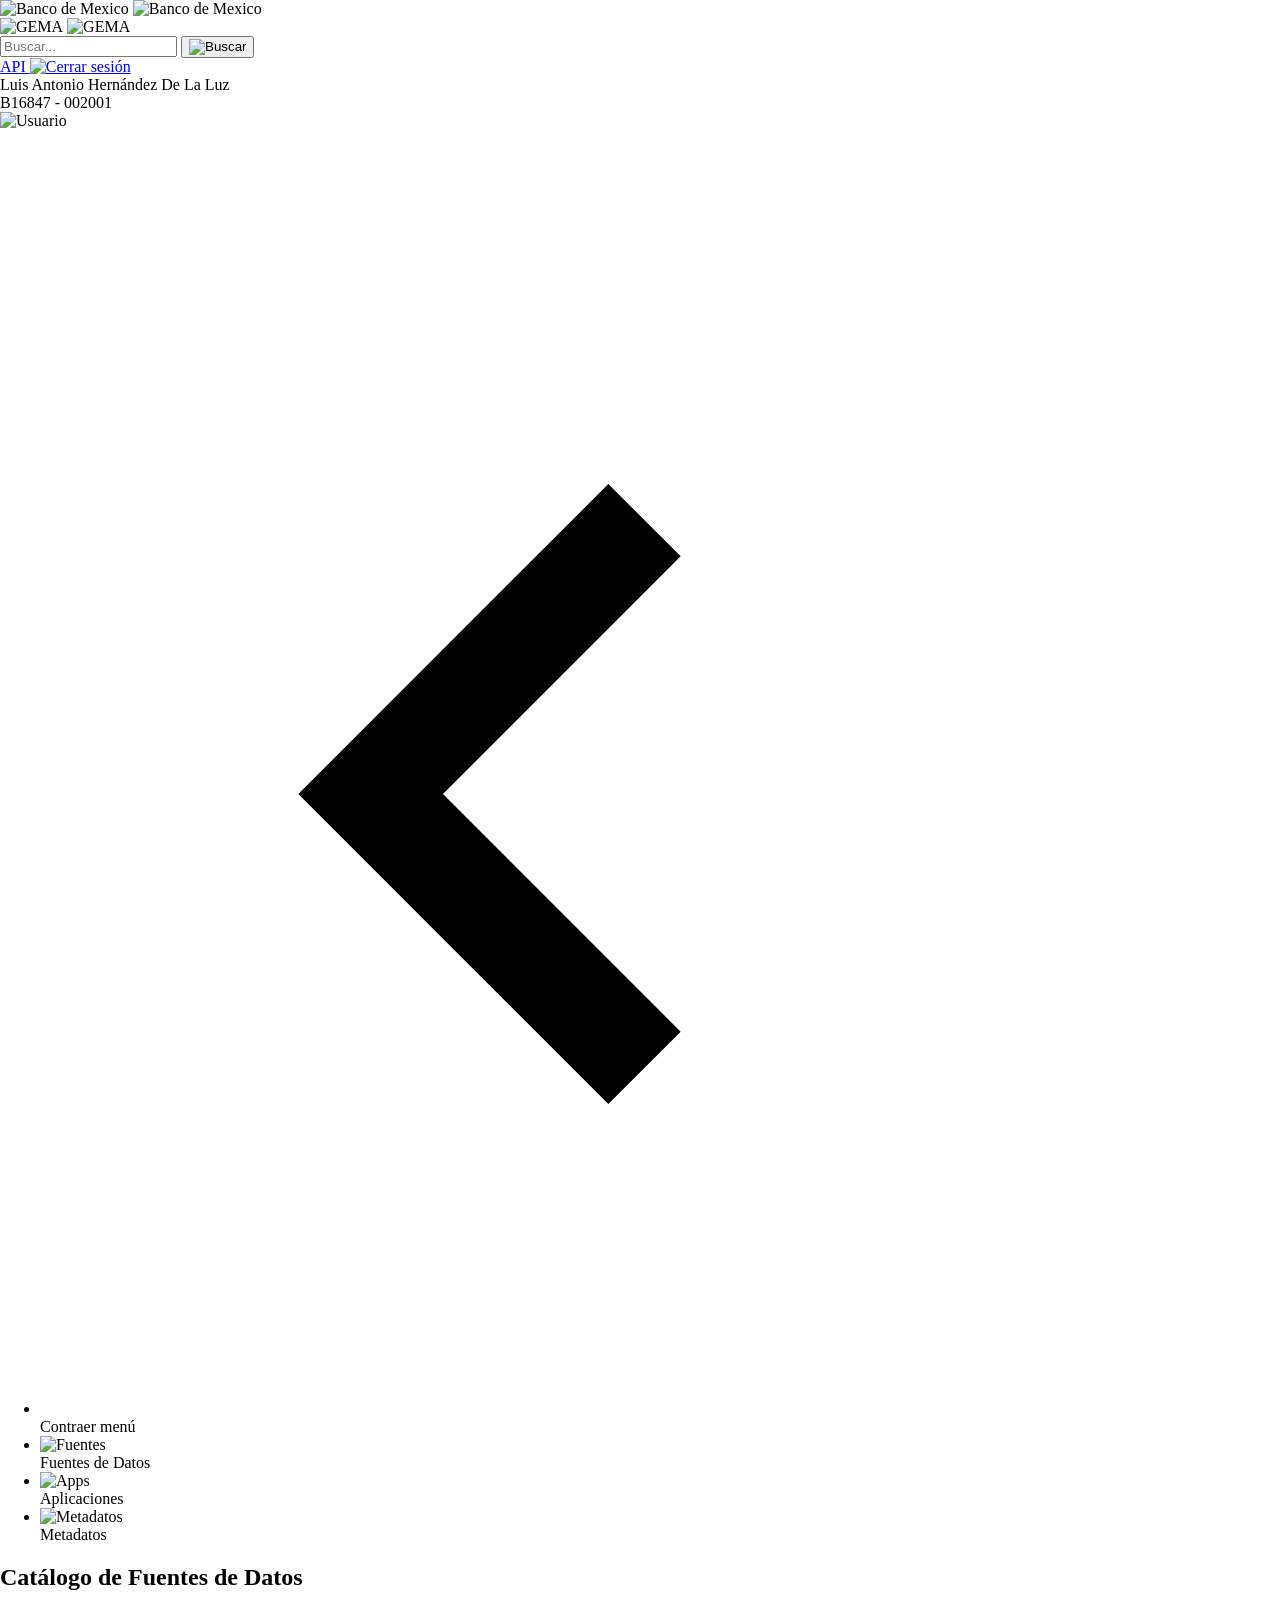
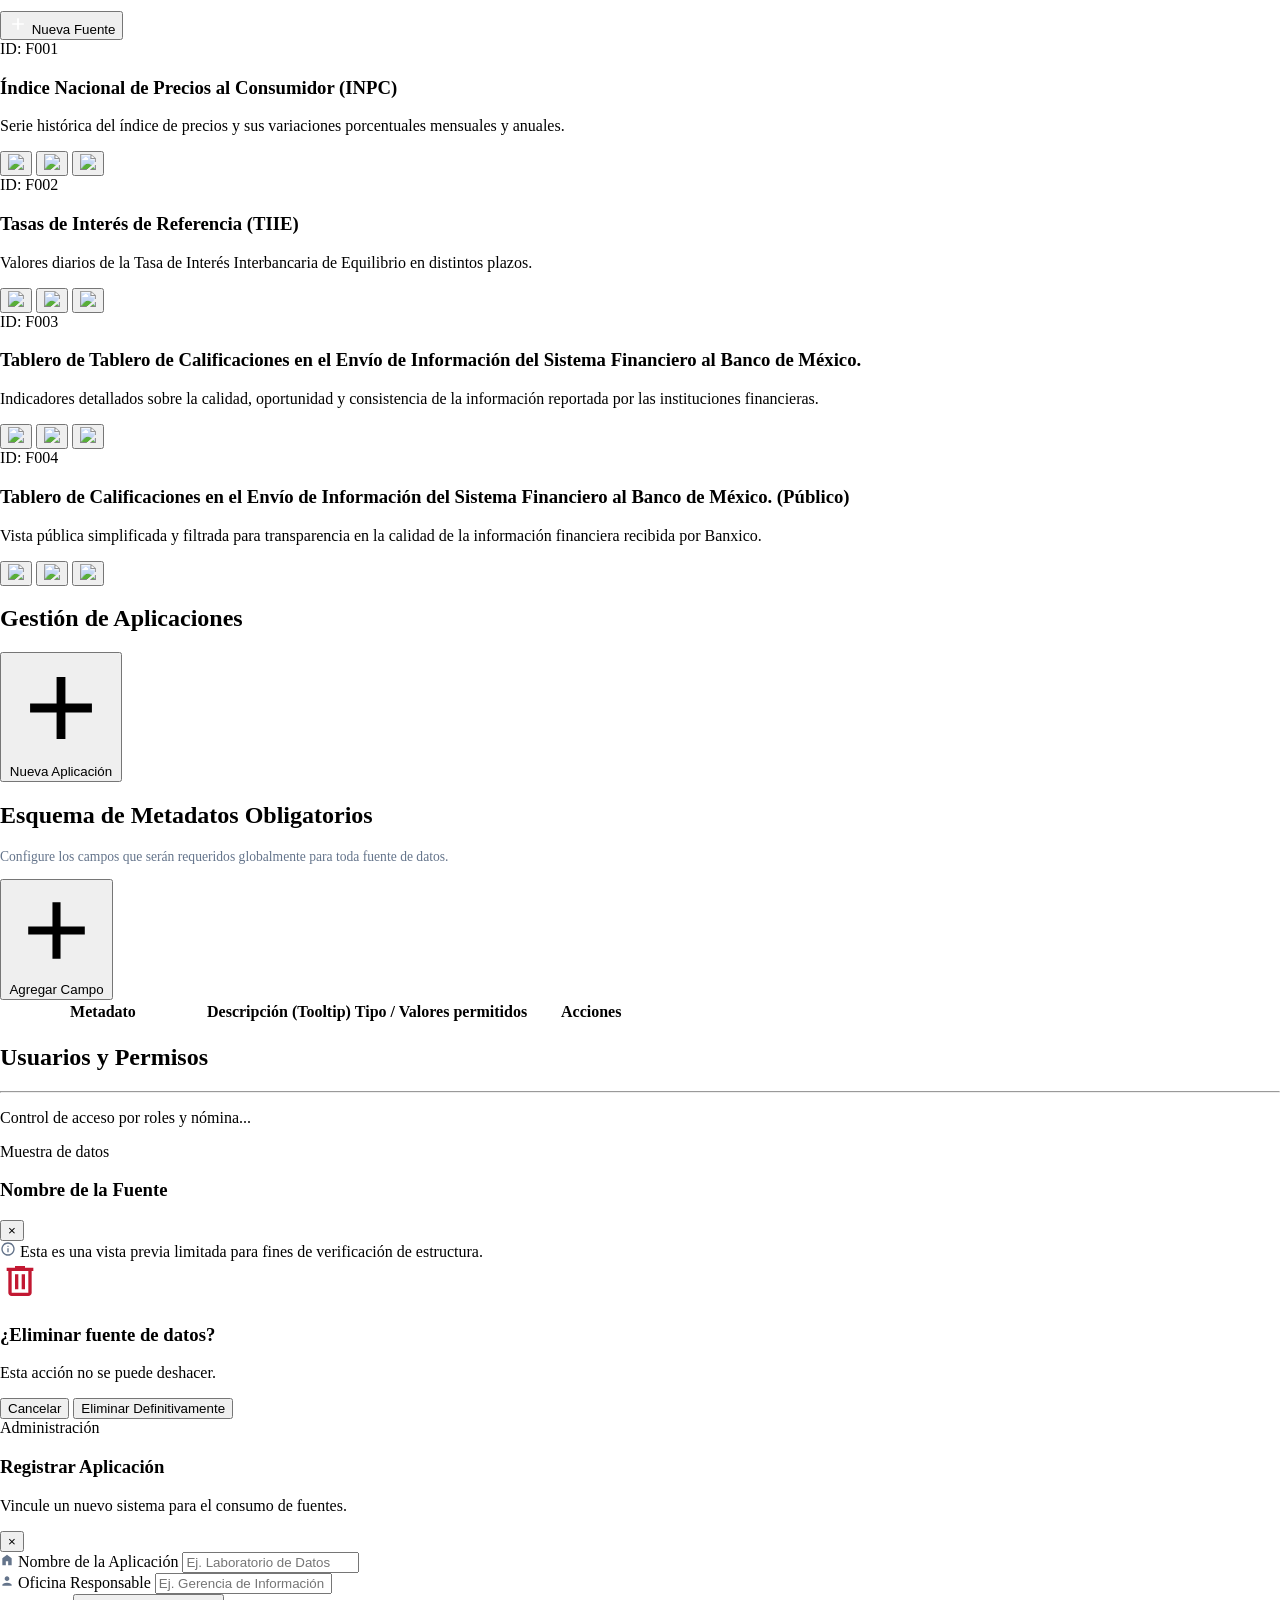
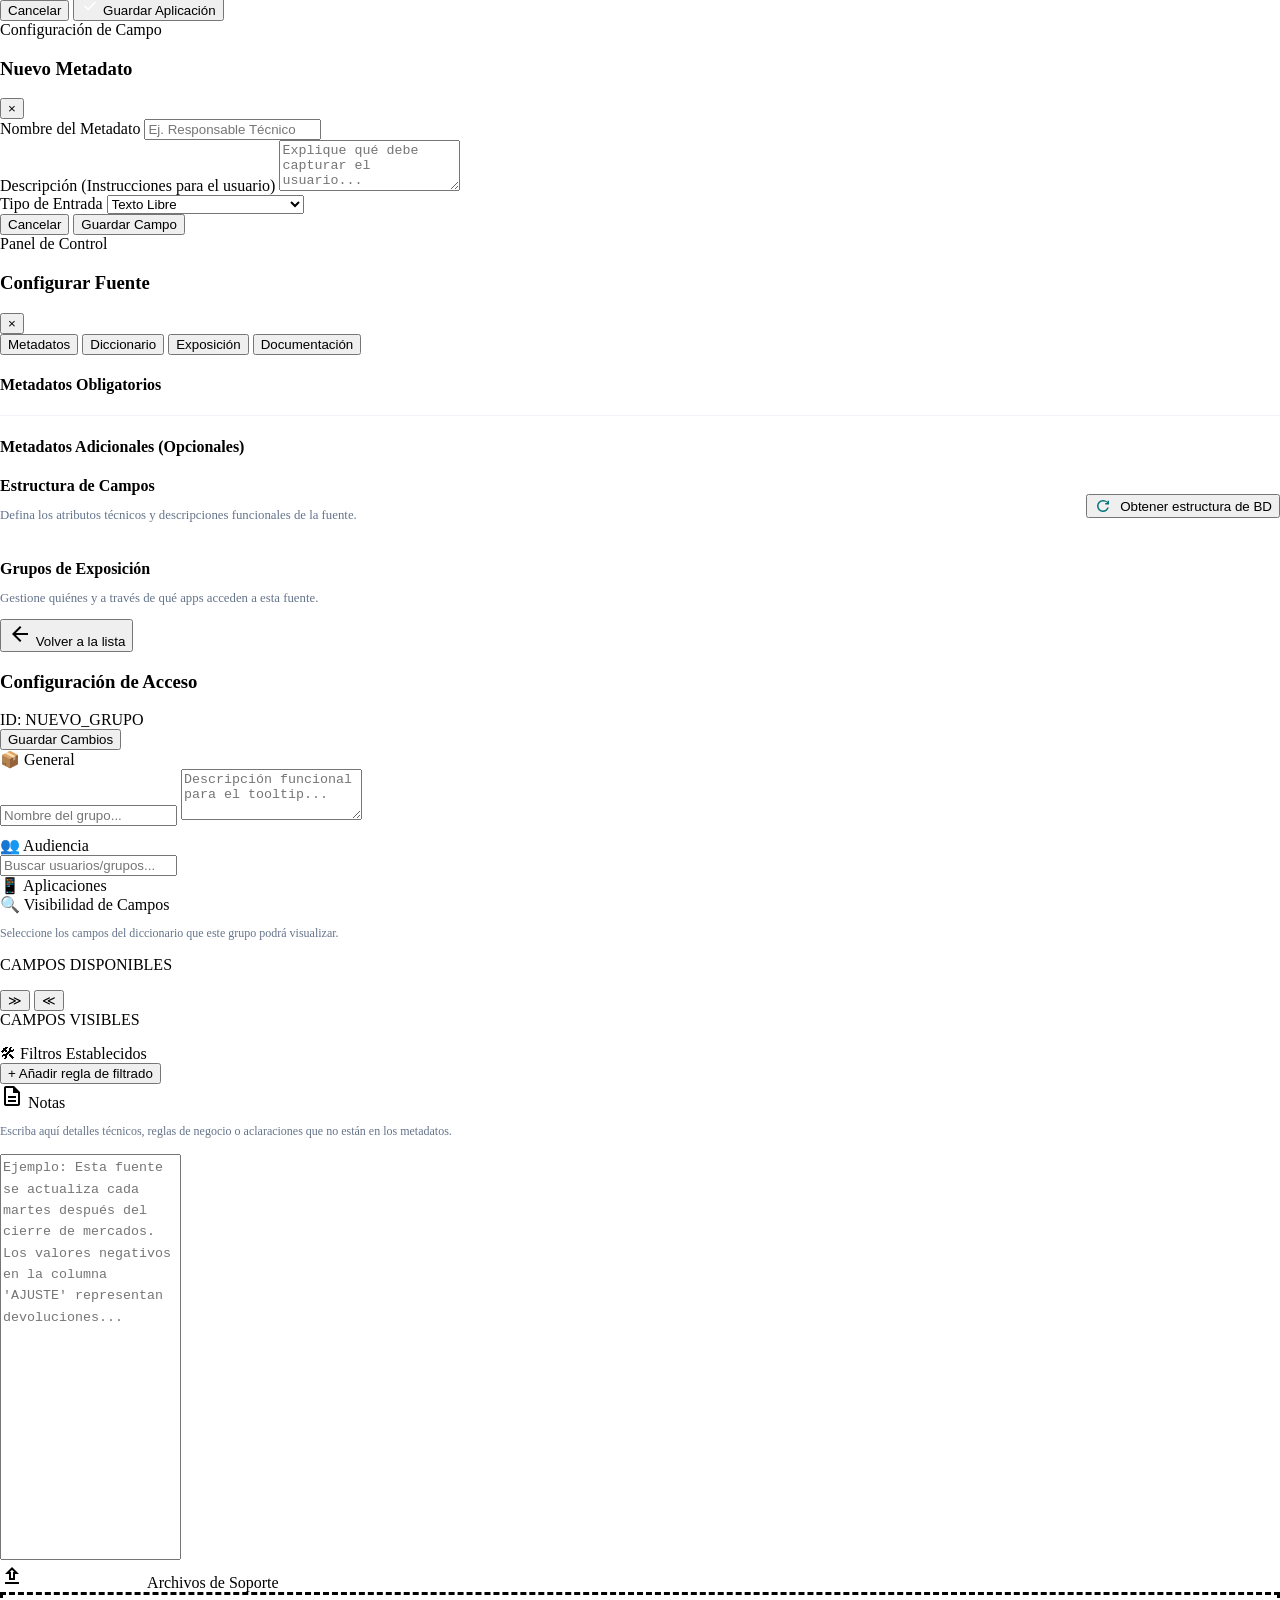
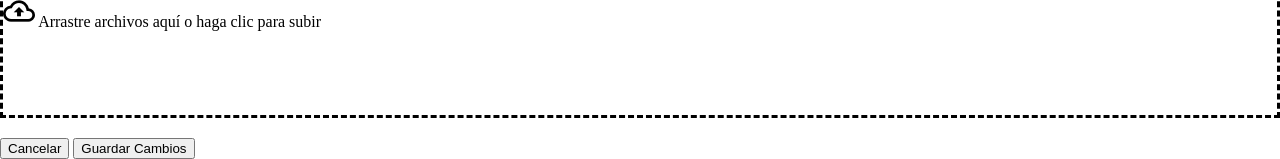
==== index.html @ c5052f69 "Add files via upload" ====
<!DOCTYPE html>
<html lang="es">
<head>
    <meta charset="UTF-8">
    <meta name="viewport" content="width=device-width, initial-scale=1.0">
    
    <link rel="stylesheet" href="css/header.css">

    <link rel="stylesheet" href="css/main-layout.css">

    <link rel="stylesheet" href="css/fuentes.css">

    <link rel="stylesheet" href="css/aplicaciones.css">

    <link rel="stylesheet" href="css/metadatos.css">

    <link rel="stylesheet" href="css/configuracion.css">

    <link rel="stylesheet" href="css/diccionario.css">

    <link rel="stylesheet" href="css/exposicion.css">

    <link rel="stylesheet" href="css/extras.css">

    <link href="https://fonts.googleapis.com/icon?family=Material+Icons+Outlined" rel="stylesheet">

    <title>GEMA - BANXICO</title>
</head>
<body style="margin: 0;">

    <header>
      <div class="grupo-izquierdo">
        <img src="imagenes/logoBM.svg" alt="Banco de Mexico" class="logo logo-desktop" />
        <img src="imagenes/logoBM_movil.svg" alt="Banco de Mexico" class="logo logo-mobile" />

        <div class="separador-logos"></div>

        <img src="imagenes/gema.svg" alt="GEMA" class="logo logo-desktop logoGema" />
        <img src="imagenes/GEMA_movil.svg" alt="GEMA" class="logo logo-mobile" />
      </div>

      <div class="usuario">
        <div class="botones-header botones">  

          <div class="buscador-header">
            <input type="text" placeholder="Buscar..." class="input-buscar">
            <button class="btn-buscar">
              <img src="imagenes/search.svg" alt="Buscar" width="18" height="18">
            </button>
          </div>

          <a href="gema-api.html" class="btn-api" data-tooltip="Ir a GEMA-API">
            API
          </a>

          <a href="#" data-tooltip="Cerrar sesión">
            <img src="imagenes/salir.svg" alt="Cerrar sesión" width="24" height="24">
          </a>

        </div>
        <div class="usuario-main">
          <div class="info">
            <div class="nombre-usuario">Luis Antonio Hernández De La Luz</div>
            <div class="nombre-usuario">B16847 - 002001</div>
          </div>
          <img src="imagenes/b16847.png" alt="Usuario" class="foto-usuario">
        </div>
      </div>
    </header>

    <div class="hamburger-menu" id="hamburger-btn">
    <img src="data:image/svg+xml,%3Csvg xmlns='http://www.w3.org/2000/svg' height='24px' viewBox='0 -960 960 960' width='24px' fill='%23ffffff'%3E%3Cpath d='M120-240v-80h720v80H120Zm0-200v-80h720v80H120Zm0-200v-80h720v80H120Z'/%3E%3C/svg%3E" alt="Menu">
</div>

<div class="main-wrapper">
    <aside class="sidebar" id="sidebar">
        <ul class="menu-list">
            <li class="menu-item toggle-btn desktop-only" id="toggle-sidebar">
                <div class="icon-wrapper">
                    <img src="data:image/svg+xml,%3Csvg xmlns='http://www.w3.org/2000/svg' viewBox='0 -960 960 960'%3E%3Cpath d='M440-240 200-480l240-240 56 56-184 184 184 184-56 56Z'/%3E%3C/svg%3E" alt="Toggle">
                </div>
                <span class="menu-text">Contraer menú</span>
            </li>

            <li class="menu-item active" data-target="vista-fuentes">
                <div class="icon-wrapper"><img src="imagenes/cards.svg" alt="Fuentes"></div>
                <span class="menu-text">Fuentes de Datos</span>
            </li>

            <li class="menu-item" data-target="vista-apps">
                <div class="icon-wrapper"><img src="imagenes/apps.svg" alt="Apps"></div>
                <span class="menu-text">Aplicaciones</span>
            </li>

            <li class="menu-item" data-target="vista-metadatos">
                <div class="icon-wrapper"><img src="imagenes/metadata.svg" alt="Metadatos"></div>
                <span class="menu-text">Metadatos</span>
            </li>

            <!-- <li class="menu-item" data-target="vista-usuarios">
                <div class="icon-wrapper"><img src="imagenes/permisosUsuarios.svg" alt="Usuarios"></div>
                <span class="menu-text">Usuarios y Permisos</span>
            </li> -->
        </ul>
    </aside>

    <main class="content-area">
        
        <!-- Fuentes de datos -->
<section id="vista-fuentes" class="view-section active">
    <div class="view-header">
        <h2>Catálogo de Fuentes de Datos</h2>
        <button id="btn-nueva-fuente" class="btn-primario">
            <img src="data:image/svg+xml,%3Csvg xmlns='http://www.w3.org/2000/svg' height='20px' viewBox='0 -960 960 960' width='20px' fill='%23ffffff'%3E%3Cpath d='M440-440H200v-80h240v-240h80v240h240v80H520v240h-80v-240Z'/%3E%3C/svg%3E" alt="Add">
            Nueva Fuente
        </button>
    </div>

    

    <div class="cards-grid">
        
        <div class="card-fuente cat-general" data-id="F001">
            <div class="card-content">
                <span class="card-id">ID: F001</span>
                <h3>Índice Nacional de Precios al Consumidor (INPC)</h3>
                <p>Serie histórica del índice de precios y sus variaciones porcentuales mensuales y anuales.</p>
            </div>
            <div class="card-actions">
                <button class="btn-mini btn-preview" title="Previsualizar"><img src="imagenes/ver.svg"></button>
                <button class="btn-mini btn-config" title="Configurar"><img src="imagenes/settings.svg"></button>
                <button class="btn-mini btn-del" title="Eliminar"><img src="imagenes/delete.svg"></button>
            </div>
        </div>

        <div class="card-fuente cat-general" data-id="F002">
            <div class="card-content">
                <span class="card-id">ID: F002</span>
                <h3>Tasas de Interés de Referencia (TIIE)</h3>
                <p>Valores diarios de la Tasa de Interés Interbancaria de Equilibrio en distintos plazos.</p>
            </div>
            <div class="card-actions">
                <button class="btn-mini btn-preview" title="Previsualizar"><img src="imagenes/ver.svg"></button>
                <button class="btn-mini btn-config" title="Configurar"><img src="imagenes/settings.svg"></button>
                <button class="btn-mini btn-del" title="Eliminar"><img src="imagenes/delete.svg"></button>
            </div>
        </div>

        <div class="hierarchy-grid-wrapper">
            <div class="card-fuente cat-limitado is-parent" data-id="F003">
                <div class="card-content">
                    <span class="card-id">ID: F003</span>
                    <h3>Tablero de Tablero de Calificaciones en el Envío de Información del Sistema Financiero al Banco de México.</h3>
                    <p>Indicadores detallados sobre la calidad, oportunidad y consistencia de la información reportada por las instituciones financieras.</p>
                </div>
                <div class="card-actions">
                    <button class="btn-mini btn-preview"><img src="imagenes/ver.svg"></button>
                    <button class="btn-mini btn-config"><img src="imagenes/settings.svg"></button>
                    <button class="btn-mini btn-del" title="Eliminar"><img src="imagenes/delete.svg"></button>
                </div>
            </div>
            <div class="card-fuente cat-publico is-child" data-id="F004">
                <div class="card-content">
                    <span class="card-id">ID: F004</span>
                    <h3>Tablero de Calificaciones en el Envío de Información del Sistema Financiero al Banco de México. (Público)</h3>
                    <p>Vista pública simplificada y filtrada para transparencia en la calidad de la información financiera recibida por Banxico.</p>
                </div>
                <div class="card-actions">
                    <button class="btn-mini btn-preview"><img src="imagenes/ver.svg"></button>
                    <button class="btn-mini btn-config"><img src="imagenes/settings.svg"></button>
                    <button class="btn-mini btn-del" title="Eliminar"><img src="imagenes/delete.svg"></button>
                </div>
            </div>
        </div>

    </div>
</section>

        

        <!-- Apps -->
        <section id="vista-apps" class="view-section">
    <div class="view-header">
        <h2>Gestión de Aplicaciones</h2>
        <button class="btn-primario" id="btn-abrir-nueva-app">
            <img src="data:image/svg+xml,%3Csvg xmlns='http://www.w3.org/2000/svg' viewBox='0 -960 960 960'%3E%3Cpath d='M440-440H200v-80h240v-240h80v240h240v80H520v240h-80v-240Z'/%3E%3C/svg%3E" alt="Add">
            Nueva Aplicación
        </button>
    </div>

    <div id="apps-grid" class="cards-grid">
        </div>
</section>



        
        <!-- Metadatos -->
<section id="vista-metadatos" class="view-section">
    <div class="view-header">
        <div>
            <h2>Esquema de Metadatos Obligatorios</h2>
            <p style="color: #64748b; font-size: 0.85rem; margin-top: 5px;">Configure los campos que serán requeridos globalmente para toda fuente de datos.</p>
        </div>
        <div style="display: flex; gap: 10px;">
            <button class="btn-primario" id="btn-nuevo-metadato">
                <img src="data:image/svg+xml,%3Csvg xmlns='http://www.w3.org/2000/svg' viewBox='0 -960 960 960'%3E%3Cpath d='M440-440H200v-80h240v-240h80v240h240v80H520v240h-80v-240Z'/%3E%3C/svg%3E" alt="Add">
                Agregar Campo
            </button> </div>
    </div>

    <div class="table-container-modern">
        <table class="datatable-gema">
            <thead>
                <tr>
                    <th style="width: 200px;">Metadato</th>
                    <th>Descripción (Tooltip)</th>
                    <th>Tipo / Valores permitidos</th>
                    <th style="width: 120px; text-align: center;">Acciones</th>
                </tr>
            </thead>
            <tbody id="metadata-table-body">
                </tbody>
        </table>
    </div>
</section>







        <!-- Permisos generales -->    
        <section id="vista-usuarios" class="view-section">
            <h1>Usuarios y Permisos</h1>
            <hr>
            <p>Control de acceso por roles y nómina...</p>
        </section>
    </main>
</div>

<!-- Modal de previsualización -->
<div id="modal-preview" class="modal-overlay">
    <div class="modal-container">
        <div class="modal-header">
            <div class="header-content">
                <div class="badge-preview">Muestra de datos</div>
                <h3 id="modal-title">Nombre de la Fuente</h3>
            </div>
            <button class="btn-close-circle btn-close-modal" title="Cerrar vista">&times;</button>
        </div>
        
        <div class="modal-body">
            <div class="table-container-modern">
                <table class="datatable-gema">
                    <thead>
                        <tr id="table-header">
                            </tr>
                    </thead>
                    <tbody id="table-body">
                        </tbody>
                </table>
            </div>
            <div class="modal-info-footer">
                <img src="data:image/svg+xml,%3Csvg xmlns='http://www.w3.org/2000/svg' height='16px' viewBox='0 -960 960 960' width='16px' fill='%2364748b'%3E%3Cpath d='M440-280h80v-240h-80v240Zm40-320q17 0 28.5-11.5T520-640q0-17-11.5-28.5T480-680q-17 0-28.5 11.5T440-640q0 17 11.5 28.5T480-600Zm0 520q-83 0-156-31.5T197-197q-54-54-85.5-127T80-480q0-83 31.5-156T197-763q54-54 127-85.5T480-880q83 0 156 31.5T763-763q54 54 85.5 127T880-480q0 83-31.5 156T763-197q-54 54-127 85.5T480-80Zm0-80q134 0 227-93t93-227q0-134-93-227t-227-93q-134 0-227 93t-93 227q0 134 93 227t227 93Zm0-320Z'/%3E%3C/svg%3E" alt="info">
                Esta es una vista previa limitada para fines de verificación de estructura.
            </div>
        </div>
    </div>
</div>

<!-- Modal eliminar fuente -->
<div id="modal-eliminar" class="modal-overlay">
    <div class="modal-confirm-container">
        <div class="confirm-icon">
            <img src="data:image/svg+xml,%3Csvg xmlns='http://www.w3.org/2000/svg' height='40px' viewBox='0 -960 960 960' width='40px' fill='%23c21832'%3E%3Cpath d='M280-120q-33 0-56.5-23.5T200-200v-520h-40v-80h200v-40h240v40h200v80h-40v520q0 33-23.5 56.5T680-120H280Zm400-600H280v520h400v-520ZM360-280h80v-360h-80v360Zm160 0h80v-360h-80v360ZM280-720v520-520Z'/%3E%3C/svg%3E" alt="Eliminar">
        </div>
        <h3 id="confirm-title">¿Eliminar fuente de datos?</h3>
        <p id="confirm-msg">Esta acción no se puede deshacer.</p>
        
        <div id="parent-warning" class="alert-danger-box" style="display: none;">
            <img src="data:image/svg+xml,%3Csvg xmlns='http://www.w3.org/2000/svg' height='20px' viewBox='0 -960 960 960' width='20px' fill='%23c21832'%3E%3Cpath d='M480-280q17 0 28.5-11.5T520-320q0-17-11.5-28.5T480-360q-17 0-28.5 11.5T440-320q0 17 11.5 28.5T480-280Zm-40-160h80v-240h-80v240Zm40 360q-83 0-156-31.5T197-197q-54-54-85.5-127T80-480q0-83 31.5-156T197-763q54-54 127-85.5T480-880q83 0 156 31.5T763-763q54 54 85.5 127T880-480q0 83-31.5 156T763-197q-54 54-127 85.5T480-80Z'/%3E%3C/svg%3E">
            <span>Atención: Esta es una fuente principal. Al eliminarla, todas sus <b>subfuentes asociadas</b> también serán borradas.</span>
        </div>

        <div class="confirm-actions">
            <button class="btn-cancelar" id="btn-cancel-del">Cancelar</button>
            <button class="btn-confirmar-del" id="btn-confirm-del">Eliminar Definitivamente</button>
        </div>
    </div>
</div>


<!-- Modal para apps -->
<div id="modal-app" class="modal-overlay">
    <div class="modal-container modal-form-compact">
        <div class="modal-header">
            <div class="header-content">
                <div class="badge-preview">Administración</div>
                <h3>Registrar Aplicación</h3>
                <p id="modal-subtitle">Vincule un nuevo sistema para el consumo de fuentes.</p>
            </div>
            <button class="btn-close-circle btn-close-modal">&times;</button>
        </div>
        
        <div class="modal-body">
            <form id="form-nueva-app" class="gema-form-modern">
                <div class="form-row">
                    <div class="form-group">
                        <label for="app-nombre">
                            <img src="data:image/svg+xml,%3Csvg xmlns='http://www.w3.org/2000/svg' height='14px' viewBox='0 -960 960 960' width='14px' fill='%2364748b'%3E%3Cpath d='M160-120v-480l320-240 320 240v480H560v-280H400v280H160Z'/%3E%3C/svg%3E">
                            Nombre de la Aplicación
                        </label>
                        <input type="text" id="app-nombre" placeholder="Ej. Laboratorio de Datos" required>
                    </div>
                </div>

                <div class="form-row">
                    <div class="form-group">
                        <label for="app-oficina">
                            <img src="data:image/svg+xml,%3Csvg xmlns='http://www.w3.org/2000/svg' height='14px' viewBox='0 -960 960 960' width='14px' fill='%2364748b'%3E%3Cpath d='M480-480q-66 0-113-47t-47-113q0-66 47-113t113-47q66 0 113 47t47 113q0 66-47 113t-113 47ZM160-160v-32q0-34 17.5-62.5T224-296q62-31 126-47.5T480-360q66 0 130 16.5T736-296q29 15 46.5 43.5T800-192v32H160Z'/%3E%3C/svg%3E">
                            Oficina Responsable
                        </label>
                        <input type="text" id="app-oficina" placeholder="Ej. Gerencia de Información" required>
                    </div>
                </div>

                <div class="modal-form-actions">
                    <button type="button" class="btn-minimal btn-close-modal">Cancelar</button>
                    <button type="submit" class="btn-primario-small">
                        <img src="data:image/svg+xml,%3Csvg xmlns='http://www.w3.org/2000/svg' height='18px' viewBox='0 -960 960 960' width='18px' fill='%23ffffff'%3E%3Cpath d='M382-240 154-468l57-57 171 171 367-367 57 57-424 424Z'/%3E%3C/svg%3E">
                        Guardar Aplicación
                    </button>
                </div>
            </form>
        </div>
    </div>
</div>


<!-- Metadatos -->
<div id="modal-metadata" class="modal-overlay">
    <div class="modal-container modal-form-compact">
        <div class="modal-header">
            <div class="header-content">
                <div class="badge-preview">Configuración de Campo</div>
                <h3 id="meta-modal-title">Nuevo Metadato</h3>
            </div>
            <button class="btn-close-circle btn-close-modal">&times;</button>
        </div>
        <div class="modal-body">
            <form id="form-metadata" class="gema-form-modern">
                <div class="form-group">
                    <label>Nombre del Metadato</label>
                    <input type="text" id="meta-nombre" placeholder="Ej. Responsable Técnico" required>
                </div>
                <div class="form-group">
                    <label>Descripción (Instrucciones para el usuario)</label>
                    <textarea id="meta-descripcion" placeholder="Explique qué debe capturar el usuario..." rows="3" class="gema-input"></textarea>
                </div>
                
                <div class="form-group">
                    <label>Tipo de Entrada</label>
                    <select id="meta-tipo" class="gema-input">
                        <option value="texto">Texto Libre</option>
                        <option value="select">Lista de opciones (Selección)</option>
                    </select>
                </div>

                <div id="section-valores-fijos" style="display: none; border-top: 1px dashed #e2e8f0; pt: 15px;">
                    <label style="font-size: 0.75rem; font-weight: 700; color: #64748b; display: block; mb: 10px;">VALORES PERMITIDOS</label>
                    <div id="lista-valores-config" style="display: flex; flex-wrap: wrap; gap: 8px; mb: 10px;"></div>
                    <div style="display: flex; gap: 10px;">
                        <input type="text" id="input-nuevo-valor" placeholder="Agregar opción..." style="flex-grow: 1;">
                        <button type="button" id="btn-add-valor" class="btn-mini" style="height: 38px; width: 38px;">+</button>
                    </div>
                </div>

                <div class="modal-form-actions">
                    <button type="button" class="btn-minimal btn-close-modal">Cancelar</button>
                    <button type="submit" class="btn-primario-small">Guardar Campo</button>
                </div>
            </form>
        </div>
    </div>
</div>

<!-- Configuración de fuente --> 
<div id="modal-configuracion" class="modal-overlay">
    <div class="modal-container modal-large">
        <div class="modal-header">
            <div class="header-content">
                <div class="badge-preview">Panel de Control</div>
                <h3 id="config-fuente-titulo">Configurar Fuente</h3>
                <p id="config-fuente-id" style="color: #64748b; font-size: 0.85rem;"></p>
            </div>
            <button class="btn-close-circle btn-close-config">&times;</button>
        </div>

        <div class="tabs-wrapper">
            <div class="tabs-header">
                <button class="tab-btn active" data-tab="tab-metadatos">
                   Metadatos
                </button>
                <button class="tab-btn" data-tab="tab-diccionario">
                     Diccionario
                </button>
                <button class="tab-btn" data-tab="tab-exposicion">
                    Exposición
                </button>
                <button class="tab-btn" data-tab="tab-documentacion">Documentación</button>
            </div>

            <div class="tabs-content">
                <div id="tab-metadatos" class="tab-pane active">
                    <form id="form-config-metadatos" class="gema-form-modern" style="margin: 0;">
                        <div class="metadata-section">
                            <h4 class="section-title">Metadatos Obligatorios</h4>
                            <div id="contenedor-metadatos-obligatorios" class="fields-grid">
                                </div>
                        </div>

                        <div class="metadata-section" style="border-top: 1px solid #f1f5f9; pt: 20px;">
                            <div style="display: flex; justify-content: space-between; align-items: center; mb: 15px;">
                                <h4 class="section-title">Metadatos Adicionales (Opcionales)</h4>                                
                            </div>
                            <div id="contenedor-metadatos-opcionales" class="fields-grid">
                                </div>
                        </div>
                    </form>
                </div>

                <div id="tab-diccionario" class="tab-pane">
    <div class="diccionario-controls" style="margin-bottom: 25px; display: flex; justify-content: space-between; align-items: center;">
        <div>
            <h4 class="section-title-premium" style="border: none; margin: 0;">Estructura de Campos</h4>
            <p style="color: #64748b; font-size: 0.8rem;">Defina los atributos técnicos y descripciones funcionales de la fuente.</p>
        </div>
        <button type="button" class="btn-secundario" id="btn-sync-db" style="display: flex; align-items: center; gap: 8px;">
            <img src="data:image/svg+xml,%3Csvg xmlns='http://www.w3.org/2000/svg' height='18px' viewBox='0 -960 960 960' width='18px' fill='%23007279'%3E%3Cpath d='M480-160q-134 0-227-93t-93-227q0-134 93-227t227-93q69 0 132 28.5T720-690v-70h80v200H600v-80h115q-45-44-103.5-67T480-720q-100 0-170 70t-70 170q0 100 70 170t170 70q77 0 139-44t87-116h84q-28 106-114 173t-196 67Z'/%3E%3C/svg%3E">
            Obtener estructura de BD
        </button>
    </div>

    <div id="contenedor-diccionario" class="metadata-grid">
        </div>
</div>

                
            <!-- Exposicion -->
               <div id="tab-exposicion" class="tab-pane">
    <div id="lista-grupos-exposicion">
        <div class="diccionario-controls">
            <div>
                <h4 class="section-title-premium" style="border:none; margin:0;">Grupos de Exposición</h4>
                <p style="color: #64748b; font-size: 0.8rem;">Gestione quiénes y a través de qué apps acceden a esta fuente.</p>
            </div>
        </div>
        <div id="contenedor-grupos-grid" class="metadata-grid">
            </div>
    </div>

<div id="editor-grupo-exposicion" class="hidden">
    <div class="editor-header">
        <button class="btn-back" id="btn-back-to-groups">
            <i class="material-icons-outlined">arrow_back</i>
            <span>Volver a la lista</span>
        </button>

        <div class="header-info">
            <h3 id="titulo-editor-grupo">Configuración de Acceso</h3>
            <div class="badge-id" id="exp-grupo-id-label">ID: NUEVO_GRUPO</div>
        </div>

        <button class="btn-save-group-premium" id="btn-save-group">            
            Guardar Cambios
        </button>
    </div>

    <div class="editor-layout">
        <div class="editor-sidebar">
            <div class="gema-card-premium">
                <div class="editor-section-title">📦 General</div>
                <input type="text" id="exp-grupo-nombre" class="gema-input-card" placeholder="Nombre del grupo..." style="margin-bottom:10px;">
                <textarea id="exp-grupo-desc" class="gema-input-card" placeholder="Descripción funcional para el tooltip..." rows="3"></textarea>
            </div>

            <div class="gema-card-premium">
                <div class="editor-section-title">👥 Audiencia</div>
                <div class="autocomplete-container">
                    <input type="text" id="search-users" class="gema-input-card" placeholder="Buscar usuarios/grupos...">
                    <div id="user-results" class="search-results hidden"></div>
                </div>
                <div id="selected-users-tags" class="tags-container"></div>
            </div>

            <div class="gema-card-premium">
                <div class="editor-section-title">📱 Aplicaciones</div>
                <div id="exp-apps-list" class="apps-tile-grid">
                    </div>
            </div>
        </div>

        <div class="editor-main">
            <div class="gema-card-premium">
                <div class="editor-section-title">🔍 Visibilidad de Campos</div>
                <p style="font-size: 12px; color: #64748b; margin-bottom: 15px;">Seleccione los campos del diccionario que este grupo podrá visualizar.</p>
                
                <div class="dual-list-wrapper">
                    <div class="dual-list-column">
                        <div class="column-header">CAMPOS DISPONIBLES</div>
                        <ul id="list-available" class="field-list"></ul>
                    </div>
                    <div class="dual-list-controls">
                        <button class="btn-control" id="move-all-right">≫</button>
                        <button class="btn-control" id="move-all-left">≪</button>
                    </div>
                    <div class="dual-list-column">
                        <div class="column-header">CAMPOS VISIBLES</div>
                        <ul id="list-visible" class="field-list"></ul>
                    </div>
                </div>
            </div>

            <div class="gema-card-premium">
                <div class="editor-section-title">🛠 Filtros Establecidos</div>
                <div id="filter-rows-container">
                    </div>
                <button type="button" class="btn-add-filter" id="btn-add-exp-filter">+ Añadir regla de filtrado</button>
            </div>
        </div>
    </div>
</div>
</div>


<div id="tab-documentacion" class="tab-pane">
    <div class="editor-layout" style="grid-template-columns: 1fr 1fr;">
        <div class="editor-col">
            <div class="gema-card-premium">
                <div class="editor-section-title">
                    <i class="material-icons-outlined">description</i>
                    Notas
                </div>
                <p style="font-size: 12px; color: #64748b; margin-bottom: 15px;">
                    Escriba aquí detalles técnicos, reglas de negocio o aclaraciones que no están en los metadatos.
                </p>
                <textarea id="doc-notas-ia" class="gema-input-card" style="height: 400px; resize: none; line-height: 1.6;" 
                    placeholder="Ejemplo: Esta fuente se actualiza cada martes después del cierre de mercados. Los valores negativos en la columna 'AJUSTE' representan devoluciones..."></textarea>
            </div>
        </div>

        <div class="editor-col">
            <div class="gema-card-premium">
    <div class="editor-section-title">
        <i class="material-icons-outlined">upload_file</i>
        Archivos de Soporte
    </div>
    
    <div id="drop-zone-doc" class="btn-add-filter" style="height: 120px; flex-direction: column; border-style: dashed; cursor: pointer;">
        <i class="material-icons-outlined" style="font-size: 32px; margin-bottom: 10px;">cloud_upload</i>
        <span>Arrastre archivos aquí o haga clic para subir</span>
    </div>
    
    <input type="file" id="input-file-doc" style="display:none;" multiple>

    <div id="lista-archivos-doc" style="margin-top: 20px; display: grid; gap: 10px;"></div>
</div>
        </div>
    </div>
</div>




            </div>
        </div>

        <div class="modal-footer">
            <button type="button" class="btn-minimal btn-close-config">Cancelar</button>
            <button type="button" class="btn-primario-small" id="btn-guardar-config">
                Guardar Cambios
            </button>
        </div>
    </div>
</div>

    <script src="js/librerias/jquery-3.7.1.min.js"></script>
    <script src="js/librerias/jquery-ui.min.js"></script>


    <script src="js/sidebar.js"></script>
    <script src="js/fuentes.js"></script>
    <script src="js/previsualizacion.js"></script>
    <script src="js/eliminar.js"></script>
    <script src="js/aplicaciones.js"></script>
    <script src="js/metadatos.js"></script>
    <script src="js/configuracion.js"></script>
    <script src="js/exposicion.js"></script>
    <script src="js/documentacion.js"></script>

</body>
</html>
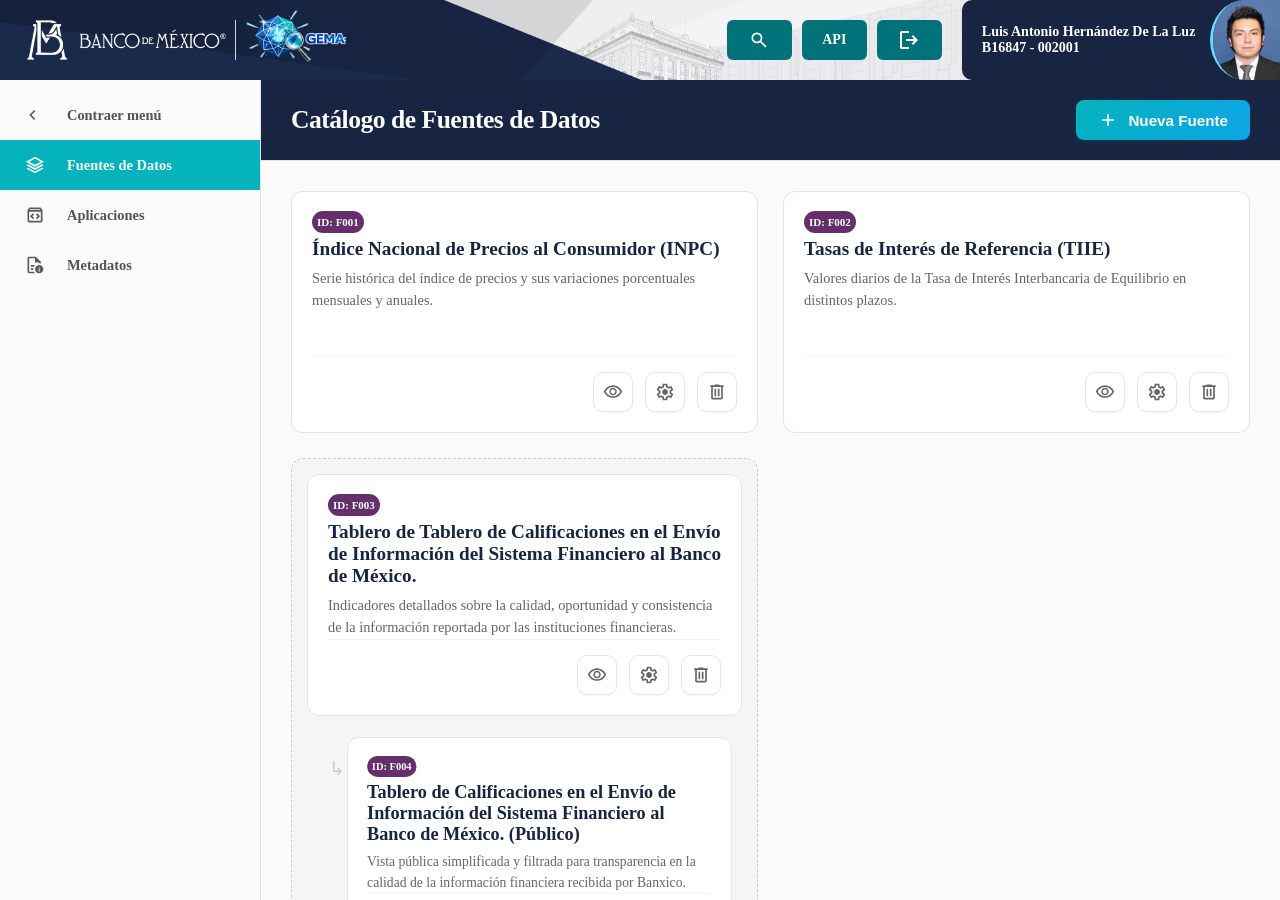
==== commit 72297d3b: "Add files via upload" ====
--- a/index.html
+++ b/index.html
@@ -35,7 +35,7 @@
 
         <div class="separador-logos"></div>
 
-        <img src="imagenes/gema.svg" alt="GEMA" class="logo logo-desktop logoGema" />
+        <img src="imagenes/Gema.svg" alt="GEMA" class="logo logo-desktop logoGema" />
         <img src="imagenes/GEMA_movil.svg" alt="GEMA" class="logo logo-mobile" />
       </div>
 
--- a/css/header.css
+++ b/css/header.css
@@ -0,0 +1,604 @@
+* {
+    max-width: 100%;
+}
+
+header {
+    position: fixed;
+    top: 0;
+    left: 0;
+    width: 100%;
+    height: 80px;
+    background-image: url(../imagenes/cabeceraBM.jpg);
+    background-repeat: no-repeat;
+    background-position: left;
+    display: flex;
+    align-items: center;
+    justify-content: space-between;
+    padding-left: 20px; /* Aumentado un poco para mejor respiro */
+    padding-right: 0;
+    box-sizing: border-box;
+    z-index: 100;
+    background-color: #080611;
+    background-size: cover;
+}
+
+/* =============================
+   LOGO DEL BANCO Y APP
+============================= */
+.grupo-izquierdo {
+    display: flex;
+    align-items: center;
+    gap: 5px; /* Espacio uniforme entre logos y línea */
+}
+
+.logo {
+    height: 50px;
+    width: auto;
+    object-fit: contain;
+}
+
+/* Separador Vertical */
+.separador-logos {
+    width: 1px;
+    height: 40px;
+    background-color: rgba(255, 255, 255, 0.8); /* Blanco con ligera transparencia */
+}
+
+/* Lógica de visibilidad para responsivo */
+.logo-mobile {
+    display: none;
+}
+
+/* =============================
+   CONTENEDOR DEL USUARIO
+============================= */
+.usuario {
+    display: flex;
+    align-items: stretch;
+    height: 100%;
+    margin-right: 0;
+}
+
+.usuario-main {
+    display: flex;
+    align-items: center;
+    justify-content: center;
+    background: #172542;
+    height: 100%;
+    padding-left: 20px;
+    border-top-left-radius: 10px;
+    border-bottom-left-radius: 10px;
+}
+
+.usuario-main .info {
+    display: flex;
+    flex-direction: column;
+    justify-content: center;
+    margin-right: 15px;
+    text-align: left;
+}
+
+.nombre-usuario {
+    font-size: 14px; /* Un poco más pequeño para evitar overflow */
+    font-weight: 600;
+    color: #fff;
+    white-space: nowrap;
+}
+
+/* =============================
+   FOTO DE USUARIO
+============================= */
+.foto-usuario {
+    height: 100%;
+    width: auto;
+    border-radius: 50% 0 0 50%;  
+    object-fit: cover;
+    display: block;
+    border-left: 3px solid #62DDFC;
+}
+
+/* =============================
+   BOTONES DE ACCION
+============================= */
+.botones-header {
+    display: flex;
+    flex-direction: row;
+    gap: 8px;
+    align-items: center;
+    justify-content: center;
+    margin-right: 20px;
+}
+
+header .botones a {
+    background: #007279;
+    display: inline-flex;
+    align-items: center;
+    justify-content: center;
+    min-width: 32px;
+    min-height: 32px;
+    padding: 5px;
+    border-radius: 6px;
+    cursor: pointer;
+}
+
+header .botones a:hover {
+    background: #1B2A4A;    
+}
+
+.logoGema{
+    height: 90px;
+}
+
+/* =============================
+   RESPONSIVO – MOVIL
+============================= */
+@media (max-width: 1126px) {
+    header {
+        height: 65px;
+        background-size: cover;
+    }
+
+    /* Intercambio de logos */
+    .logo-desktop {
+        display: none;
+    }
+    
+    .logo-mobile {
+        display: block;
+        height: 35px; /* Más pequeño para móviles */
+    }
+
+    .separador-logos {
+        height: 25px; /* Ajuste de altura del separador */
+    }
+
+    .grupo-izquierdo {
+        gap: 5px;
+    }
+
+    .usuario-main .info {
+        display: none; /* Oculta texto de usuario en móvil */
+    }
+
+    .usuario-main {
+        background: transparent;
+        padding-left: 0;
+    }
+
+    .foto-usuario {
+        border-left: none; /* Limpieza visual en móvil */
+    }
+}
+
+
+/* =============================
+   BUSCADOR CONFIGURACIÓN (Efecto Blanco/Verde)
+============================= */
+.buscador-header {
+    display: flex;
+    align-items: center;
+    background: #007279; 
+    border-radius: 6px;
+    height: 40px; 
+    transition: all 0.3s ease;
+    overflow: hidden;
+    margin-right: 5px;
+    box-sizing: border-box;
+    border: 2px solid transparent; 
+}
+
+/* Botón de la lupa */
+.btn-buscar {
+    background: transparent;
+    border: none;
+    display: flex;
+    align-items: center;
+    justify-content: center;
+    cursor: pointer;
+    width: 40px; 
+    height: 40px;
+    padding: 0;
+    flex-shrink: 0;
+}
+
+/* Icono Lupa */
+.btn-buscar img {
+    width: 20px;
+    height: 20px;
+    display: block;
+    transition: filter 0.3s ease;
+}
+
+/* Input de texto */
+.input-buscar {
+    width: 0px;
+    height: 100%;
+    border: none;
+    background: transparent;
+    outline: none;
+    font-size: 14px;
+    transition: width 0.4s ease, padding 0.4s ease;
+    padding: 0;
+    color: #007279; 
+}
+
+/* Placeholder inicial (mientras está cerrado/verde) */
+.input-buscar::placeholder {
+    color: rgba(0, 114, 121, 0.7);
+}
+
+/* =============================
+   ESTADO EXPANDIDO (FOCUS)
+============================= */
+.buscador-header:focus-within {
+    width: 250px; 
+    background: #ffffff; 
+    border: 2px solid #007279; 
+}
+
+.buscador-header:focus-within .input-buscar {
+    width: 200px;
+    padding-left: 12px;
+    color: #04b3bb; 
+}
+
+
+.buscador-header:focus-within .btn-buscar img {
+    filter: invert(53%) sepia(93%) saturate(1634%) hue-rotate(145deg) brightness(96%) contrast(101%);
+}
+
+/* =============================
+   BOTÓN API ESPECÍFICO
+============================= */
+header .botones .btn-api {
+    font-size: 14px;
+    font-weight: 700;
+    color: #ffffff;
+    text-decoration: none;
+    padding: 0 15px; 
+    height: 40px; 
+    min-width: 60px;
+    box-sizing: border-box;
+    display: inline-flex;
+    align-items: center;
+    justify-content: center;
+    transition: background 0.3s ease;
+}
+
+header .botones .btn-api:hover {
+    background: #1B2A4A;
+}
+
+/* =============================
+   ESTILO BASE PARA TODOS LOS BOTONES
+============================= */
+header .botones a, .buscador-header {
+    width: 65px; 
+    height: 40px; 
+    display: inline-flex;
+    align-items: center;
+    justify-content: center;
+    border-radius: 6px;
+    background: #007279;
+    transition: all 0.3s ease;
+    box-sizing: border-box;
+    text-decoration: none;
+    margin: 0;
+}
+
+/* Hover general para los botones simples */
+header .botones a:hover {
+    background: #1B2A4A;
+}
+
+/* =============================
+   BOTÓN API (Específico)
+============================= */
+.btn-api {
+    font-size: 14px;
+    font-weight: 700;
+    color: #ffffff;
+}
+
+/* =============================
+   BUSCADOR (Ajuste de ancho base)
+============================= */
+.buscador-header {
+    margin-right: 0; 
+    padding: 0;
+    border: 2px solid transparent;
+}
+
+.btn-buscar {
+    background: transparent;
+    border: none;
+    display: flex;
+    align-items: center;
+    justify-content: center;
+    cursor: pointer;
+    width: 100%; 
+    height: 40px;
+    flex-shrink: 0;
+}
+
+.input-buscar {
+    width: 0px;
+    height: 100%;
+    border: none;
+    background: transparent;
+    outline: none;
+    transition: width 0.4s ease;
+    padding: 0;
+}
+
+/* ESTADO EXPANDIDO DEL BUSCADOR */
+.buscador-header:focus-within {
+    width: 250px; 
+    background: #ffffff;
+    border: 2px solid #007279;
+    justify-content: flex-start;
+}
+
+.buscador-header:focus-within .btn-buscar {
+    width: 40px; 
+}
+
+.buscador-header:focus-within .input-buscar {
+    width: 200px;
+    padding-left: 10px;
+    color: #007279;
+}
+
+/* =============================
+   CONTENEDOR DE BOTONES (GAP)
+============================= */
+.botones-header {
+    display: flex;
+    align-items: center;
+    gap: 10px; 
+    margin-right: 20px;
+}
+
+/* =============================
+   RESPONSIVO – AJUSTES GENERALES
+============================= */
+@media (max-width: 1126px) {
+    header {
+        height: 65px;
+        padding-left: 10px;
+    }
+
+    /* Ocultar elementos secundarios en móvil para dar espacio */
+    .hide-on-mobile {
+        display: none !important;
+    }
+
+    .logo-desktop { display: none; }
+    .logo-mobile { display: block; height: 30px; }
+    .separador-logos { height: 20px; gap: 8px; }
+
+    /* Ajuste de los botones para que no choquen */
+    .botones-header {
+        gap: 5px;
+        margin-right: 10px;
+    }
+
+    /* Tamaño de los botones en móvil */
+    header .botones a, .buscador-header {
+        width: 45px; /* Más compactos en móvil */
+        height: 35px;
+    }
+    
+    .btn-buscar { height: 35px; }
+}
+
+/* =============================
+   EFECTO "FULL SEARCH" EN MÓVIL
+   Cuando el buscador tiene el foco en pantallas pequeñas
+============================= */
+@media (max-width: 768px) {
+    /* 1. Si el buscador está activo, ocultamos los logos */
+    header:has(.buscador-header:focus-within) .grupo-izquierdo {
+        opacity: 0;
+        visibility: hidden;
+        pointer-events: none;
+    }
+
+    /* 2. El buscador se expande sobre el espacio de los logos */
+    .buscador-header:focus-within {
+        position: absolute;
+        left: 10px;
+        /* Calculamos el ancho: 100% menos el espacio de la foto de usuario y el botón salir */
+        width: calc(100% - 120px) !important; 
+        z-index: 101;
+        background: white;
+    }
+
+    .buscador-header:focus-within .input-buscar {
+        width: 100%;
+        padding-left: 15px;
+    }
+    
+    .buscador-header:focus-within .btn-buscar {
+        width: 40px;
+    }
+
+    /* 3. Aseguramos que la foto del usuario y salir no se muevan */
+    .usuario {
+        z-index: 102;
+    }
+}
+
+/* Transición suave para los logos */
+.grupo-izquierdo {
+    transition: opacity 0.3s ease, visibility 0.3s ease;
+}
+
+@media (max-width: 1126px) {
+    header {
+        height: 65px;
+    }
+
+    /* 1. Logos: Solo se ocultan si el buscador está activo */
+    header:has(.buscador-header:focus-within) .grupo-izquierdo {
+        max-width: 0;
+        opacity: 0;
+        margin: 0;
+        padding: 0;
+        gap: 0;
+    }
+
+    /* 2. Unificamos el alto de TODOS los botones de acción */
+    /* Usamos height y min-height para forzar el tamaño */
+    header .botones a, 
+    .buscador-header,
+    .btn-api,
+    .btn-buscar {
+        height: 40px !important; /* Mismo alto que en desktop para consistencia */
+        min-height: 40px !important;
+        max-height: 40px !important;
+        box-sizing: border-box !important;
+        padding: 0 !important; /* Quitamos padding que pueda descuadrar */
+        display: inline-flex;
+        align-items: center;
+        justify-content: center;
+    }
+
+    /* 3. Ajustes específicos de ancho en móvil */
+    header .botones a, .buscador-header {
+        width: 50px;
+    }
+
+    .btn-api {
+        width: 60px !important; /* Un poco más ancho para que quepa la palabra API */
+        font-size: 13px;
+        line-height: 1; /* Evita que el texto empuje el alto del botón */
+    }
+
+    .buscador-header:focus-within {
+        width: calc(100vw - 195px) !important;
+    }
+
+    /* Ajuste de iconos para que se vean centrados en los 40px */
+    header .botones a img, 
+    .btn-buscar img {
+        width: 22px;
+        height: 22px;
+    }
+
+    .logo-desktop { display: none; }
+    .logo-mobile { display: block; height: 35px; }
+}
+
+@media (max-width: 1126px) {
+    header {
+        height: 65px;
+        /* Quitamos la imagen y ponemos el color solicitado */
+        background-image: none !important; 
+        background-color: #172542 !important;
+        padding-left: 10px;
+    }
+
+    /* 1. OCULTAR TODO AL EXPANDIR EL BUSCADOR */
+    /* Logos, botón API y botón Salir se encogen y desaparecen */
+    header:has(.buscador-header:focus-within) .grupo-izquierdo,
+    header:has(.buscador-header:focus-within) .btn-api,
+    header:has(.buscador-header:focus-within) .botones-header > a {
+        max-width: 0;
+        opacity: 0;
+        margin: 0;
+        padding: 0;
+        gap: 0;
+        pointer-events: none;
+        overflow: hidden;
+    }
+
+    /* 2. EL BUSCADOR TOMA TODO EL ANCHO */
+    /* Dejamos solo un pequeño margen para la foto de usuario */
+    .buscador-header:focus-within {
+        width: calc(100vw - 75px) !important; 
+        background: #ffffff;
+        border: 2px solid #007279;
+        margin-left: 5px;
+    }
+
+    /* 3. UNIFICACIÓN DE ALTURAS (Todos a 40px) */
+    header .botones a, 
+    .buscador-header,
+    .btn-api,
+    .btn-buscar {
+        height: 40px !important;
+        min-height: 40px !important;
+        display: inline-flex;
+        align-items: center;
+        justify-content: center;
+        box-sizing: border-box;
+    }
+
+    /* Anchos base cuando el buscador está cerrado */
+    header .botones a, .buscador-header {
+        width: 50px;
+    }
+
+    .btn-api {
+        width: 60px !important;
+        font-size: 13px;
+        color: #ffffff;
+        text-decoration: none;
+    }
+
+    .botones-header {
+        gap: 8px;
+        margin-right: 15px;
+        flex-grow: 1;
+        justify-content: flex-end;
+    }
+
+    /* Ajuste de logos móviles */
+    .logo-desktop { display: none; }
+    .logo-mobile { display: block; height: 35px; }
+}
+
+/* Transición global para que los elementos se oculten suavemente */
+.btn-api, 
+.botones-header > a,
+.grupo-izquierdo,
+.buscador-header {
+    transition: all 0.4s cubic-bezier(0.4, 0, 0.2, 1);
+}
+
+@media (max-width: 1126px) {
+    header {
+        height: 65px;
+        background-image: none !important; 
+        background-color: #172542 !important;
+        padding-left: 10px;
+    }
+
+    /* ... (mantener las reglas de ocultar logos y botones al expandir buscador) ... */
+
+    /* =============================
+       FOTO DE USUARIO (Restaurar Borde)
+    ============================= */
+    .foto-usuario {
+        /* Forzamos que aparezca el borde azul */
+        border-left: 3px solid #62DDFC !important; 
+        height: 100% !important;
+        /* Mantenemos la forma de media luna */
+        border-radius: 50% 0 0 50% !important; 
+        width: auto;
+        display: block;
+        object-fit: cover;
+    }
+
+    /* Ajuste adicional para que el contenedor de la foto no 
+       le quite espacio al borde en pantallas muy pequeñas */
+    .usuario-main {
+        padding-left: 0;
+        background: none;
+        height: 100%;
+        display: flex;
+        align-items: center;
+    }
+}
+
--- a/css/main-layout.css
+++ b/css/main-layout.css
@@ -0,0 +1,222 @@
+/* =============================
+   ESTRUCTURA PRINCIPAL
+============================= */
+.main-wrapper {
+    display: flex;
+    margin-top: 80px; /* Ajustar según alto de header desktop */
+    height: calc(100vh - 80px);
+    width: 100%;
+    overflow: hidden;
+}
+
+/* =============================
+   SIDEBAR
+============================= */
+.sidebar {
+    width: 260px;
+    /* Fondo solicitado en oklch */
+    background-color: #FAFAFA;
+    height: 100%;
+    transition: width 0.3s cubic-bezier(0.4, 0, 0.2, 1);
+    border-right: 1px solid rgba(0,0,0,0.1);
+    display: flex;
+    flex-direction: column;
+    flex-shrink: 0;
+}
+
+.sidebar.collapsed {
+    width: 70px;
+}
+
+.menu-list {
+    list-style: none;
+    padding: 10px 0;
+    margin: 0;
+}
+
+.menu-item {
+    display: flex;
+    align-items: center;
+    height: 50px;
+    padding: 0 23px;
+    cursor: pointer;
+    transition: all 0.2s ease;
+    color: #545454; 
+    overflow: hidden;
+    white-space: nowrap;
+}
+
+.menu-item:hover {
+    background-color: oklch(92.8% .006 264.531);
+    color: oklch(21% .034 264.665);
+}
+
+/* Estado Activo */
+.menu-item.active {
+    background-color: #04b3bb;
+    color: white;
+}
+
+/* =============================
+   ICONOS (Filtros y Rotación)
+============================= */
+.icon-wrapper {
+    min-width: 24px;
+    margin-right: 20px;
+    display: flex;
+    justify-content: center;
+    align-items: center;
+}
+
+.icon-wrapper img {
+    width: 20px;
+    height: 20px;
+    /* Gris oscuro por defecto mediante filtro */
+    filter: brightness(0) saturate(100%) invert(35%) sepia(0%) saturate(0%) hue-rotate(0deg) brightness(95%) contrast(85%);
+    transition: filter 0.3s ease, transform 0.4s ease;
+}
+
+/* Iconos blancos cuando el item está activo */
+.menu-item.active .icon-wrapper img {
+    filter: brightness(0) invert(1);
+}
+
+/* Rotación de la flecha de Toggle */
+/* Asumiendo que tu flecha apunta a la IZQUIERDA (<) por defecto para contraer */
+.sidebar.collapsed .toggle-btn img {
+    transform: rotate(180deg);
+}
+
+.menu-text {
+    font-weight: 700;
+    font-size: 0.9rem;
+    transition: opacity 0.2s;
+}
+
+.sidebar.collapsed .menu-text {
+    opacity: 0;
+    pointer-events: none;
+}
+
+/* =============================
+   CONTENIDO
+============================= */
+.content-area {
+    flex-grow: 1;
+    overflow-y: auto;
+    background-color: #fafafa;
+}
+
+/* =============================
+   RESPONSIVO
+============================= */
+@media (max-width: 1126px) {
+    .main-wrapper {
+        margin-top: 65px;
+        height: calc(100vh - 65px);
+    }
+    
+    .sidebar { width: 70px; }
+    
+    /* En móvil, si se expande, flota sobre el contenido */
+    .sidebar.expanded {
+        width: 260px;
+        position: absolute;
+        z-index: 1000;
+        box-shadow: 5px 0 15px rgba(0,0,0,0.2);
+    }
+}
+
+
+/* =============================
+   BOTÓN HAMBURGUESA (Móvil)
+============================= */
+.hamburger-menu {
+    display: none; /* Oculto en desktop */
+    position: fixed;
+    bottom: 20px;
+    right: 20px;
+    width: 55px;
+    height: 55px;
+    background-color: #007279;
+    border-radius: 50%;
+    justify-content: center;
+    align-items: center;
+    z-index: 2000;
+    box-shadow: 0 4px 10px rgba(0,0,0,0.3);
+    cursor: pointer;
+}
+
+/* =============================
+   SISTEMA DE VISTAS (Contenido)
+============================= */
+.view-section {
+    display: none; /* Oculto por defecto */
+    animation: fadeIn 0.3s ease;
+}
+
+.view-section.active {
+    display: block; /* Solo se muestra la activa */
+}
+
+@keyframes fadeIn {
+    from { opacity: 0; transform: translateY(10px); }
+    to { opacity: 1; transform: translateY(0); }
+}
+
+/* =============================
+   RESPONSIVO MÓVIL
+============================= */
+@media (max-width: 1126px) {
+    .main-wrapper {
+        margin-top: 65px;
+        height: calc(100vh - 65px);
+    }
+
+    .hamburger-menu {
+        display: flex; /* Mostrar en móvil */
+    }
+
+    .sidebar {
+        position: fixed;
+        top: 65px;
+        left: -100%; /* Fuera de pantalla por defecto */
+        width: 100%; /* Ocupa todo el ancho */
+        height: calc(100vh - 65px);
+        z-index: 1500;
+        transition: left 0.4s cubic-bezier(0.4, 0, 0.2, 1);
+        background-color: #FAFAFA;
+    }
+
+    .sidebar.mobile-open {
+        left: 0; /* Entra a pantalla completa */
+    }
+
+    .content-area {
+        width: 100%; /* Siempre ocupa todo el ancho */
+        padding: 20px;
+    }
+
+    .desktop-only {
+        display: none !important;
+    }
+
+    .menu-item {
+        height: 70px; /* Más grande para touch */
+        border-bottom: 1px solid rgba(0,0,0,0.05);
+    }
+
+    .menu-text {
+        opacity: 1 !important; /* Siempre visible en móvil */
+        font-size: 1.1rem;
+    }
+}
+
+.no-results-container {
+    grid-column: 1 / -1; /* Hace que el div ocupe todas las columnas del grid */
+    display: flex;
+    flex-direction: column;
+    align-items: center;
+    justify-content: center;
+    animation: fadeIn 0.3s ease;
+}
--- a/css/fuentes.css
+++ b/css/fuentes.css
@@ -0,0 +1,735 @@
+/* =============================
+   GRID DE FUENTES
+============================= */
+.cards-grid {
+    display: grid;
+    grid-template-columns: repeat(auto-fill, minmax(320px, 1fr));
+    gap: 25px;
+    padding-right: 30px;
+    padding-left: 30px;
+}
+
+/* Agrupador para jerarquía en Grid */
+.hierarchy-grid-wrapper {
+    grid-column: span 1; /* Ocupa una celda normal */
+    display: flex;
+    flex-direction: column;
+    gap: 15px;
+    background: rgba(0,0,0,0.02);
+    padding: 15px;
+    border-radius: 12px;
+    border: 1px dashed #ccc;
+}
+
+/* =============================
+   CARDS CON EFECTO AURA
+============================= */
+.card-fuente {
+    background: #ffffff;
+    border: 1px solid #e0e4e8;
+    border-radius: 12px;
+    padding: 20px;
+    display: flex;
+    flex-direction: column;
+    justify-content: space-between;
+    min-height: 200px;
+    position: relative;
+    transition: all 0.4s cubic-bezier(0.175, 0.885, 0.32, 1.275);
+    cursor: default;
+}
+
+/* Contenido de la Card */
+.card-id {
+    font-size: 11px;
+    color: #ffffff;
+    font-weight: 800;
+    background: #652f6c;
+    padding: 5px;
+    border-radius: 15px;
+}
+.card-fuente h3 { margin: 8px 0; color: #172542; font-size: 1.2rem; }
+.card-fuente p { font-size: 0.9rem; color: #666; line-height: 1.5; margin: 0; }
+
+/* Botones dentro de la card */
+.card-actions {
+    display: flex;
+    gap: 8px;
+    margin-top: 20px;
+    justify-content: flex-end;
+}
+
+.btn-mini {
+    background: #f8fafb;
+    border: 1px solid #dfe3e8;
+    padding: 6px;
+    border-radius: 6px;
+    cursor: pointer;
+    transition: all 0.2s;
+}
+
+.btn-mini img { width: 16px; height: 16px; opacity: 0.7; }
+.btn-mini:hover { background: #fff; border-color: #007279; }
+.btn-mini:hover img { opacity: 1; }
+
+/* =============================
+   LÓGICA DEL AURA (HOVER)
+============================= */
+
+/* Al pasar el cursor, la card "flota" y emite el aura */
+.card-fuente:hover {
+    transform: translateY(-5px);
+    border-color: transparent;
+    z-index: 2;
+}
+
+/* Definición de colores de Aura por categoría */
+.cat-limitado:hover { box-shadow: 0 10px 30px -5px rgba(194, 24, 50, 0.4); }
+.cat-general:hover { box-shadow: 0 10px 30px -5px rgba(240, 128, 25, 0.4); }
+.cat-publico:hover { box-shadow: 0 10px 30px -5px rgba(68, 172, 52, 0.4); }
+.cat-no-sig:hover { box-shadow: 0 10px 30px -5px rgba(90, 89, 89, 0.4); }
+
+/* Indicador de jerarquía (Subfuente) */
+.is-child {
+    margin-left: 30px;
+    transform: scale(0.95);
+    min-height: 160px;
+}
+
+.is-child::before {
+    content: '↳';
+    position: absolute;
+    left: -20px;
+    top: 20px;
+    font-size: 20px;
+    color: #ccc;
+}
+
+/* =============================
+   RESPONSIVO
+============================= */
+@media (max-width: 768px) {
+    .cards-grid {
+        grid-template-columns: 1fr;
+    }
+    .hierarchy-grid-wrapper {
+        padding: 10px;
+    }
+    .is-child {
+        margin-left: 15px;
+    }
+}
+
+/* =============================
+   CABECERA DE LA VISTA (Sticky & Ejecutivo)
+============================= */
+.view-header {
+    position: sticky;
+    top: -30px;
+    backdrop-filter: blur(10px);
+    padding: 20px 5px;
+    margin-bottom: 30px;
+    z-index: 100;
+    display: flex;
+    justify-content: space-between;
+    align-items: center;
+    border-bottom: 1px solid #e0e4e8;
+    transition: all 0.3s ease;
+    padding-left: 30px;
+    padding-right: 30px;
+    background: #172542;
+    color: #ffffff !important;
+}
+
+/* Título de la sección */
+.view-header h2 {
+    margin: 0;
+    color: #ffffff; /* Tu azul institucional */
+    font-size: 1.6rem;
+    font-weight: 700;
+    letter-spacing: -0.5px;
+}
+
+/* Botón Primario "Nueva Fuente" */
+.btn-primario {
+    color: white;
+    border: none;
+    padding: 10px 22px;
+    border-radius: 8px;
+    display: flex;
+    align-items: center;
+    gap: 10px;
+    cursor: pointer;
+    font-weight: 600;
+    font-size: 0.95rem;
+    box-shadow: 0 2px 4px rgba(0, 114, 121, 0.2);
+    transition: all 0.3s cubic-bezier(0.4, 0, 0.2, 1);
+    background: linear-gradient(
+            135deg,
+            #04b3bb,
+            #0ea5e9
+        );
+}
+
+.btn-primario img {
+    width: 20px;
+    height: 20px;
+    filter: brightness(0) invert(1); /* Asegura que el icono sea blanco */
+}
+
+/* Hover: Se vuelve un poco más oscuro y sube ligeramente */
+.btn-primario:hover {
+    background-color: #1b2a4a; /* Azul oscuro al pasar el cursor */
+    transform: translateY(-1px);
+    box-shadow: 0 12px 25px rgba(4,179,187,.30);
+}
+
+.btn-primario:active {
+    transform: translateY(0);
+}
+
+/* =============================
+   RESPONSIVO (Ajustes de Cabecera)
+============================= */
+@media (max-width: 768px) {
+    .view-header {
+        flex-direction: column;
+        align-items: flex-start;
+        gap: 15px;
+        padding: 15px 5px;
+        top: -20px;
+    }
+
+    .view-header h2 {
+        font-size: 1.3rem;
+    }
+
+    .btn-primario {
+        width: 100%; /* El botón ocupa todo el ancho en móviles */
+        justify-content: center;
+        padding: 12px;
+    }
+}
+
+
+/* =============================
+   BOTONES DE ACCIÓN MEJORADOS
+============================= */
+.card-actions {
+    display: flex;
+    gap: 12px;
+    margin-top: auto; /* Los empuja al final de la card */
+    padding-top: 15px;
+    justify-content: flex-end;
+    border-top: 1px solid #f1f4f8; /* Línea divisoria sutil */
+}
+
+.btn-mini {
+    width: 40px;
+    height: 40px;
+    display: flex;
+    align-items: center;
+    justify-content: center;
+    background-color: #ffffff;
+    border: 1.5px solid #e2e8f0;
+    border-radius: 10px;
+    cursor: pointer;
+    transition: all 0.3s cubic-bezier(0.4, 0, 0.2, 1);
+    box-shadow: 0 1px 2px rgba(0,0,0,0.05);
+    padding: 0;
+}
+
+/* Forzar visibilidad de los iconos (Gris Corporativo) */
+.btn-mini img {
+    width: 20px;
+    height: 20px;
+    opacity: 0.6;
+    filter: brightness(0); /* Los vuelve negros/grises por defecto */
+    transition: all 0.3s ease;
+}
+
+/* Efecto hover general */
+.btn-mini:hover {
+    transform: translateY(-3px);
+    box-shadow: 0 6px 12px rgba(0,0,0,0.1);
+}
+
+/* 1. Botón Previsualizar (Verde GEMA) */
+.btn-preview:hover {
+    border-color: #007279;
+    background-color: #f0fdfa;
+}
+.btn-preview:hover img {
+    filter: invert(28%) sepia(98%) saturate(1438%) hue-rotate(149deg) brightness(91%) contrast(101%);
+    opacity: 1;
+}
+
+/* 2. Botón Configurar (Azul Banxico) */
+.btn-config:hover {
+    border-color: #172542;
+    background-color: #f1f5f9;
+}
+.btn-config:hover img {
+    filter: invert(12%) sepia(35%) saturate(3000%) hue-rotate(200deg) brightness(40%) contrast(100%);
+    opacity: 1;
+}
+
+/* 3. Botón Eliminar (Rojo Peligro) */
+.btn-del:hover {
+    border-color: #c21832;
+    background-color: #fef2f2;
+}
+.btn-del:hover img {
+    filter: invert(15%) sepia(80%) saturate(5000%) hue-rotate(340deg) brightness(85%) contrast(100%);
+    opacity: 1;
+}
+
+/* Efecto de pulsación */
+.btn-mini:active {
+    transform: scale(0.92);
+}
+
+/* =============================
+   ESTADO DE CONTEXTO (Padre opaco)
+============================= */
+
+/* Clase que aplicaremos dinámicamente al padre */
+.parent-context {
+    opacity: 0.4; /* Se ve más tenue */
+    filter: grayscale(0.5); /* Opcional: un poco gris para diferenciarlo más */
+    pointer-events: none; /* Evita que se pueda interactuar con la card en general */
+    transition: all 0.3s ease;
+}
+
+/* Resaltamos que los botones están deshabilitados visualmente */
+.parent-context .btn-mini {
+    cursor: not-allowed;
+    background-color: #f0f0f0;
+    border-color: #ddd;
+}
+
+
+/* =============================
+   ESTADO DE CONTEXTO (Jerarquía)
+============================= */
+.parent-context {
+    opacity: 0.5; /* Más tenue */
+    filter: grayscale(0.4);
+    pointer-events: none; /* Deshabilita interacciones */
+    transform: scale(0.98);
+    transition: all 0.3s ease;
+}
+
+/* Resaltar la card que sí coincidió */
+.match-highlight {
+    box-shadow: 0 0 15px rgba(0, 114, 121, 0.3) !important;
+    z-index: 5;
+}
+
+
+/* =============================
+   MODAL (Overlay y Contenedor)
+============================= */
+.modal-overlay {
+    position: fixed;
+    top: 0; left: 0;
+    width: 100%; height: 100%;
+    background: rgba(23, 37, 66, 0.8); /* Azul oscuro traslúcido */
+    backdrop-filter: blur(5px);
+    display: none; /* Oculto por defecto */
+    justify-content: center;
+    align-items: center;
+    z-index: 2000;
+    padding: 20px;
+}
+
+.modal-container {
+    background: white;
+    width: 100%;
+    max-width: 900px;
+    border-radius: 15px;
+    box-shadow: 0 20px 40px rgba(0,0,0,0.3);
+    animation: modalSlideUp 0.4s ease;
+    overflow: hidden;
+}
+
+@keyframes modalSlideUp {
+    from { transform: translateY(50px); opacity: 0; }
+    to { transform: translateY(0); opacity: 1; }
+}
+
+.modal-header {
+    padding: 20px 30px;
+    background: #f8fafc;
+    border-bottom: 1px solid #e2e8f0;
+    display: flex;
+    justify-content: space-between;
+    align-items: center;
+}
+
+.modal-header h3 { margin: 0; color: #172542; font-size: 1.4rem; }
+#modal-subtitle { color: #64748b; font-size: 0.85rem; }
+
+.btn-close-modal {
+    background: none; border: none; font-size: 2rem; cursor: pointer; color: #64748b;
+}
+
+.modal-body { padding: 30px; max-height: 60vh; overflow-y: auto; }
+
+/* =============================
+   TABLA EJECUTIVA (Datatable)
+============================= */
+.table-responsive { width: 100%; overflow-x: auto; border-radius: 8px; border: 1px solid #e2e8f0; }
+
+.datatable-gema {
+    width: 100%; border-collapse: collapse; text-align: left; font-size: 0.9rem;
+}
+
+.datatable-gema thead tr { background: #172542; color: white; }
+
+.datatable-gema th, .datatable-gema td { padding: 12px 15px; border-bottom: 1px solid #f1f5f9; }
+
+.datatable-gema tbody tr:nth-child(even) { background: #f8fafc; }
+.datatable-gema tbody tr:hover { background: #f1f5f9; }
+
+.modal-footer {
+    padding: 20px 30px; border-top: 1px solid #e2e8f0;
+    display: flex; justify-content: flex-end; gap: 15px;
+}
+
+.btn-secundario {
+    background: #e2e8f0; color: #475569; border: none; padding: 10px 20px;
+    border-radius: 8px; cursor: pointer; font-weight: 600;
+}
+
+/* =============================
+   MODAL EJECUTIVA REFINADA
+============================= */
+.modal-overlay {
+    position: fixed;
+    top: 0; left: 0;
+    width: 100%; height: 100%;
+    background: rgba(15, 23, 42, 0.7); /* Azul pizarra muy oscuro */
+    backdrop-filter: blur(8px);
+    display: none;
+    justify-content: center;
+    align-items: center;
+    z-index: 3000;
+    padding: 20px;
+}
+
+.modal-container {
+    background: #ffffff;
+    width: 95%;
+    max-width: 1000px;
+    border-radius: 20px;
+    box-shadow: 0 25px 50px -12px rgba(0, 0, 0, 0.5);
+    border: 1px solid rgba(255, 255, 255, 0.1);
+    overflow: hidden;
+    animation: modalScale 0.3s cubic-bezier(0.34, 1.56, 0.64, 1);
+}
+
+@keyframes modalScale {
+    from { transform: scale(0.95); opacity: 0; }
+    to { transform: scale(1); opacity: 1; }
+}
+
+/* Header de la Modal */
+.modal-header {
+    padding: 30px 40px;
+    display: flex;
+    justify-content: space-between;
+    align-items: flex-start;
+    background: linear-gradient(to bottom, #f8fafc, #ffffff);
+}
+
+.badge-preview {
+    background: #e2e8f0;
+    color: #475569;
+    font-size: 10px;
+    font-weight: 800;
+    text-transform: uppercase;
+    padding: 4px 10px;
+    border-radius: 20px;
+    letter-spacing: 1px;
+    margin-bottom: 10px;
+    display: inline-block;
+}
+
+.modal-header h3 {
+    margin: 0;
+    color: #172542;
+    font-size: 1.6rem;
+    font-weight: 800;
+}
+
+#modal-subtitle {
+    margin: 5px 0 0 0;
+    color: #64748b;
+    font-size: 0.95rem;
+}
+
+.btn-close-circle {
+    width: 35px;
+    height: 35px;
+    border-radius: 50%;
+    background: #f1f5f9;
+    border: none;
+    font-size: 1.5rem;
+    color: #94a3b8;
+    cursor: pointer;
+    display: flex;
+    align-items: center;
+    justify-content: center;
+    transition: all 0.2s;
+}
+
+.btn-close-circle:hover {
+    background: #e2e8f0;
+    color: #1e293b;
+    transform: rotate(90deg);
+}
+
+/* =============================
+   TABLA "PREMIUM"
+============================= */
+.modal-body {
+    padding: 0 40px 40px 40px;
+}
+
+.table-container-modern {
+    border-radius: 12px;
+    overflow: hidden;
+    border: 1px solid #e2e8f0;
+    box-shadow: 0 4px 6px -1px rgba(0, 0, 0, 0.05);
+}
+
+.datatable-gema {
+    width: 100%;
+    border-collapse: collapse;
+    font-size: 0.88rem;
+    color: #334155;
+}
+
+.datatable-gema thead tr {
+    background: #f8fafc;
+    border-bottom: 2px solid #e2e8f0;
+}
+
+.datatable-gema th {
+    padding: 16px 20px;
+    font-weight: 700;
+    text-transform: uppercase;
+    font-size: 11px;
+    letter-spacing: 0.5px;
+    color: #64748b;
+}
+
+.datatable-gema td {
+    padding: 14px 20px;
+    border-bottom: 1px solid #f1f5f9;
+}
+
+.datatable-gema tbody tr:last-child td {
+    border-bottom: none;
+}
+
+.datatable-gema tbody tr:hover {
+    background-color: #f1f5f9;
+}
+
+.modal-info-footer {
+    margin-top: 20px;
+    display: flex;
+    align-items: center;
+    gap: 10px;
+    color: #94a3b8;
+    font-size: 0.8rem;
+    font-style: italic;
+}
+
+/* Responsivo */
+@media (max-width: 768px) {
+    .modal-header { padding: 20px; }
+    .modal-body { padding: 0 20px 20px 20px; }
+    .datatable-gema th, .datatable-gema td { padding: 10px; font-size: 0.8rem; }
+}
+
+/* =============================
+   OPTIMIZACIÓN MÓVIL PARA MODAL Y TABLAS
+============================= */
+
+@media (max-width: 768px) {
+    /* 1. Modal a pantalla completa en móviles */
+    .modal-overlay {
+        padding: 0; /* Eliminamos bordes externos */
+    }
+
+    .modal-container {
+        width: 100%;
+        height: 100%;
+        max-height: 100%;
+        border-radius: 0; /* Estilo app nativa */
+        display: flex;
+        flex-direction: column;
+    }
+
+    .modal-header {
+        padding: 20px;
+        flex-shrink: 0;
+    }
+
+    .modal-header h3 {
+        font-size: 1.2rem;
+    }
+
+    .modal-body {
+        padding: 15px;
+        flex-grow: 1;
+        overflow-y: auto;
+    }
+
+    /* 2. Contenedor de tabla con scroll mejorado */
+    .table-container-modern {
+        border-radius: 8px;
+        max-height: 70vh; /* Altura máxima para permitir scroll interno */
+        overflow: auto; /* Permite scroll en ambos ejes */
+        position: relative;
+    }
+
+    .datatable-gema {
+        font-size: 0.75rem; /* Fuente más pequeña para móviles */
+        white-space: nowrap; /* Evita que el texto rompa línea y agrande la fila */
+    }
+
+    /* 3. COLUMNA FIJA (Contexto siempre visible) */
+    /* Fijamos la primera columna (ej. Fecha o Institución) */
+    .datatable-gema th:first-child, 
+    .datatable-gema td:first-child {
+        position: sticky;
+        left: 0;
+        z-index: 10;
+        background-color: #f8fafc; /* Color sólido para que no se trasluzca el fondo */
+        box-shadow: 2px 0 5px rgba(0,0,0,0.05); /* Sombra para separar */
+    }
+
+    .datatable-gema th:first-child {
+        z-index: 11; /* Por encima del resto de los headers */
+        background-color: #172542; /* Color oscuro del header */
+    }
+
+    /* 4. HEADER FIJO (No perder los títulos al bajar) */
+    .datatable-gema thead th {
+        position: sticky;
+        top: 0;
+        z-index: 9;
+        background-color: #172542;
+    }
+
+    .modal-info-footer {
+        padding: 10px 0;
+        font-size: 0.7rem;
+    }
+}
+
+/* Indicador visual de scroll para el usuario */
+.table-container-modern::-webkit-scrollbar {
+    height: 6px;
+    width: 6px;
+}
+.table-container-modern::-webkit-scrollbar-thumb {
+    background: #cbd5e1;
+    border-radius: 10px;
+}
+
+/* =============================
+   MODAL DE CONFIRMACIÓN (Danger)
+============================= */
+.modal-confirm-container {
+    background: white;
+    width: 90%;
+    max-width: 450px;
+    padding: 40px 30px;
+    border-radius: 20px;
+    text-align: center;
+    box-shadow: 0 20px 40px rgba(0,0,0,0.4);
+    animation: modalPop 0.3s cubic-bezier(0.34, 1.56, 0.64, 1);
+}
+
+@keyframes modalPop {
+    from { transform: scale(0.8); opacity: 0; }
+    to { transform: scale(1); opacity: 1; }
+}
+
+.confirm-icon {
+    width: 80px;
+    height: 80px;
+    background: #fff5f5;
+    border-radius: 50%;
+    display: flex;
+    align-items: center;
+    justify-content: center;
+    margin: 0 auto 20px;
+}
+
+.modal-confirm-container h3 {
+    color: #172542;
+    margin: 0 0 10px;
+    font-size: 1.4rem;
+}
+
+.modal-confirm-container p {
+    color: #64748b;
+    font-size: 0.95rem;
+    margin-bottom: 25px;
+}
+
+/* Caja de Advertencia */
+.alert-danger-box {
+    background: #fff5f5;
+    border: 1px solid #feb2b2;
+    padding: 15px;
+    border-radius: 10px;
+    display: flex;
+    gap: 12px;
+    align-items: flex-start;
+    text-align: left;
+    margin-bottom: 25px;
+}
+
+.alert-danger-box span {
+    color: #c21832;
+    font-size: 0.85rem;
+    line-height: 1.4;
+}
+
+/* Botones de la Confirmación */
+.confirm-actions {
+    display: flex;
+    flex-direction: column;
+    gap: 10px;
+}
+
+.btn-confirmar-del {
+    background: #c21832;
+    color: white;
+    border: none;
+    padding: 14px;
+    border-radius: 10px;
+    font-weight: 700;
+    cursor: pointer;
+    transition: background 0.2s;
+}
+
+.btn-confirmar-del:hover { background: #a0142a; }
+
+.btn-cancelar {
+    background: #f1f5f9;
+    color: #475569;
+    border: none;
+    padding: 12px;
+    border-radius: 10px;
+    font-weight: 600;
+    cursor: pointer;
+}
+
+.btn-cancelar:hover { background: #e2e8f0; }
--- a/css/aplicaciones.css
+++ b/css/aplicaciones.css
@@ -0,0 +1,159 @@
+/* Estilos para formularios ejecutivos */
+.gema-form {
+    display: flex;
+    flex-direction: column;
+    gap: 20px;
+}
+
+.form-group {
+    display: flex;
+    flex-direction: column;
+    gap: 8px;
+}
+
+.form-group label {
+    font-size: 0.85rem;
+    font-weight: 700;
+    color: #475569;
+}
+
+.form-group input {
+    padding: 12px;
+    border: 1.5px solid #e2e8f0;
+    border-radius: 8px;
+    font-size: 0.95rem;
+    transition: border-color 0.2s;
+}
+
+.form-group input:focus {
+    outline: none;
+    border-color: #007279;
+}
+
+.form-footer-actions {
+    display: flex;
+    justify-content: flex-end;
+    gap: 12px;
+    margin-top: 10px;
+}
+
+/* Card específica de Aplicación */
+.card-app {
+    border-left: 5px solid #007279; /* Distintivo para diferenciar de fuentes */
+}
+
+.card-app .oficina-tag {
+    font-size: 0.8rem;
+    color: #64748b;
+    display: flex;
+    align-items: center;
+    gap: 5px;
+    margin-top: 5px;
+}
+
+/* =============================
+   FORMULARIOS MODALES (Estilo Ejecutivo)
+============================= */
+
+/* Contenedor más angosto para formularios */
+.modal-form-compact {
+    max-width: 480px !important;
+}
+
+.gema-form-modern {
+    display: flex;
+    flex-direction: column;
+    gap: 20px;
+    margin-top: 10px;
+}
+
+.form-group label {
+    display: flex;
+    align-items: center;
+    gap: 8px;
+    font-size: 0.8rem;
+    font-weight: 700;
+    color: #64748b;
+    margin-bottom: 8px;
+    text-transform: uppercase;
+    letter-spacing: 0.5px;
+}
+
+.form-group input {
+    width: 100%;
+    padding: 10px 14px;
+    border: 1.5px solid #e2e8f0;
+    border-radius: 10px;
+    font-size: 0.9rem;
+    color: #1e293b;
+    background-color: #f8fafc;
+    transition: all 0.2s ease;
+}
+
+.form-group input:focus {
+    outline: none;
+    border-color: #007279;
+    background-color: #ffffff;
+    box-shadow: 0 0 0 4px rgba(0, 114, 121, 0.1);
+}
+
+/* Botones Proporcionales */
+.modal-form-actions {
+    display: flex;
+    justify-content: flex-end;
+    align-items: center;
+    gap: 15px;
+    margin-top: 10px;
+    padding-top: 20px;
+    border-top: 1px solid #f1f5f9;
+}
+
+.btn-minimal {
+    background: transparent;
+    border: none;
+    color: #64748b;
+    font-weight: 600;
+    font-size: 0.9rem;
+    cursor: pointer;
+    padding: 8px 15px;
+    transition: color 0.2s;
+}
+
+.btn-minimal:hover {
+    color: #1e293b;
+}
+
+.btn-primario-small {
+    background-color: #007279;
+    color: white;
+    border: none;
+    padding: 10px 20px;
+    border-radius: 8px;
+    font-size: 0.9rem;
+    font-weight: 600;
+    display: flex;
+    align-items: center;
+    gap: 8px;
+    cursor: pointer;
+    box-shadow: 0 4px 12px rgba(0, 114, 121, 0.2);
+    transition: all 0.3s ease;
+}
+
+.btn-primario-small:hover {
+    background-color: #172542;
+    transform: translateY(-1px);
+    box-shadow: 0 6px 15px rgba(23, 37, 66, 0.2);
+}
+
+/* Responsivo Móvil */
+@media (max-width: 480px) {
+    .modal-form-actions {
+        flex-direction: column-reverse;
+        width: 100%;
+    }
+    .btn-primario-small, .btn-minimal {
+        width: 100%;
+        justify-content: center;
+        padding: 12px;
+    }
+}
--- a/css/metadatos.css
+++ b/css/metadatos.css
@@ -0,0 +1,114 @@
+/* ===================================================
+   GEMA - MÓDULO DE METADATOS (metadatos.css)
+   =================================================== */
+
+/* Ajustes específicos para el contenedor de Metadatos */
+#vista-metadatos .table-container-modern {
+    margin-top: 20px;
+    background: white;
+    border-radius: 12px;
+    box-shadow: 0 4px 6px -1px rgba(0, 0, 0, 0.05);
+    border: 1px solid #e2e8f0;
+}
+
+/* Estilos de las etiquetas de TIPO (Texto Libre / Opciones) */
+.type-tag {
+    font-size: 10px;
+    font-weight: 800;
+    padding: 3px 8px;
+    border-radius: 4px;
+    text-transform: uppercase;
+    display: inline-block;
+    letter-spacing: 0.5px;
+}
+
+.type-texto {
+    background: #e0f2fe; /* Azul claro */
+    color: #0369a1;
+}
+
+.type-select {
+    background: #fef3c7; /* Ámbar/Amarillo claro */
+    color: #92400e;
+}
+
+/* Estilos para los BADGES de valores permitidos (dentro de la tabla) */
+.badge-valor {
+    background: #f1f5f9;
+    color: #475569;
+    padding: 2px 8px;
+    border-radius: 6px;
+    font-size: 0.75rem;
+    border: 1px solid #e2e8f0;
+    display: inline-flex;
+    align-items: center;
+    gap: 5px;
+    white-space: nowrap;
+}
+
+/* Badge removible (usado dentro de la Modal de edición/alta) */
+.badge-valor.removable {
+    cursor: pointer;
+    transition: all 0.2s ease;
+}
+
+.badge-valor.removable:hover {
+    background: #fee2e2; /* Rojo suave */
+    color: #c21832;
+    border-color: #fecaca;
+}
+
+/* Ajustes para los inputs específicos de Metadatos */
+.gema-input, 
+.gema-form-modern textarea {
+    width: 100%;
+    padding: 10px 14px;
+    border: 1.5px solid #e2e8f0;
+    border-radius: 10px;
+    font-size: 0.9rem;
+    font-family: inherit;
+    background: #f8fafc;
+    color: #1e293b;
+    transition: all 0.2s ease;
+}
+
+.gema-input:focus {
+    outline: none;
+    border-color: #007279;
+    background-color: white;
+    box-shadow: 0 0 0 4px rgba(0, 114, 121, 0.1);
+}
+
+/* Sección de valores fijos dentro de la modal */
+#section-valores-fijos {
+    margin-top: 15px;
+    padding-top: 15px;
+    border-top: 1px dashed #e2e8f0;
+}
+
+#section-valores-fijos label {
+    font-size: 0.75rem;
+    font-weight: 800;
+    color: #64748b;
+    display: block;
+    margin-bottom: 10px;
+    text-transform: uppercase;
+}
+
+/* Mensaje de "Sin resultados" en la búsqueda de metadatos */
+.no-results-metadata td {
+    background-color: #fcfdfe;
+    border-bottom: none !important;
+}
+
+/* Responsividad para la tabla de metadatos */
+@media (max-width: 768px) {
+    .type-tag {
+        font-size: 9px;
+        padding: 2px 5px;
+    }
+    
+    .badge-valor {
+        font-size: 0.7rem;
+    }
+}
--- a/css/configuracion.css
+++ b/css/configuracion.css
@@ -0,0 +1,562 @@
+/* ===================================================
+   GEMA - MODAL DE CONFIGURACIÓN PREMIUM
+   =================================================== */
+
+/* 1. Contenedor Principal (Altura Controlada) */
+.modal-large {
+    max-width: 1000px !important;
+    width: 95%;
+    height: 90vh; /* Ocupa el 90% del alto de la pantalla */
+    display: flex;
+    flex-direction: column;
+    border-radius: 16px;
+    background: #ffffff;
+    overflow: hidden;
+}
+
+/* 2. Sistema de Pestañas (Tabs) */
+.tabs-wrapper {
+    display: flex;
+    flex-direction: column;
+    flex: 1;
+    overflow: hidden;
+}
+
+.tabs-header {
+    display: flex;
+    background: #f8fafc;
+    padding: 0 40px;
+    border-bottom: 1px solid #e2e8f0;
+    flex-shrink: 0;
+}
+
+.tab-btn {
+    padding: 15px 25px;
+    background: none;
+    border: none;
+    border-bottom: 3px solid transparent;
+    color: #64748b;
+    font-weight: 600;
+    font-size: 0.9rem;
+    cursor: pointer;
+    display: flex;
+    align-items: center;
+    gap: 10px;
+    transition: all 0.3s ease;
+}
+
+.tab-btn img {
+    filter: grayscale(1);
+    opacity: 0.6;
+}
+
+.tab-btn.active {
+    color: #172542;
+    border-bottom-color: #007279;
+    background: white;
+}
+
+.tab-btn.active img {
+    filter: grayscale(0);
+    opacity: 1;
+}
+
+/* 3. Área de Contenido (Con Scroll) */
+.tabs-content {
+    flex: 1;
+    overflow-y: auto; /* Aquí sucede el scroll */
+    background-color: #fcfdfe;
+}
+
+.tab-pane {
+    display: none;
+    padding: 15px;
+}
+
+.tab-pane.active {
+    display: block;
+    animation: fadeInTab 0.3s ease;
+}
+
+@keyframes fadeInTab {
+    from { opacity: 0; transform: translateY(5px); }
+    to { opacity: 1; transform: translateY(0); }
+}
+
+/* 4. Rejilla de Metadatos (2 Columnas) */
+.metadata-grid {
+    display: grid;
+    grid-template-columns: repeat(2, 1fr); /* Dos columnas iguales */
+    gap: 25px 40px;
+    margin-top: 20px;
+}
+
+.field-box {
+    display: flex;
+    flex-direction: column;
+    gap: 8px;
+}
+
+.field-box label {
+    font-size: 0.85rem;
+    font-weight: 700;
+    color: #475569;
+    display: flex;
+    align-items: center;
+    justify-content: space-between;
+}
+
+.info-icon-hint {
+    cursor: help;
+    opacity: 0.5;
+}
+
+/* Inputs Premium */
+.gema-input-premium {
+    width: 100%;
+    padding: 12px 15px;
+    border: 1px solid #e2e8f0;
+    border-radius: 8px;
+    font-size: 0.9rem;
+    background-color: #ffffff;
+    color: #1e293b;
+    transition: all 0.2s;
+}
+
+.gema-input-premium:focus {
+    border-color: #007279;
+    box-shadow: 0 0 0 4px rgba(0, 114, 121, 0.08);
+    outline: none;
+}
+
+/* 5. Metadatos Opcionales (Filas Dinámicas) */
+.optional-row {
+    background: #f8fafc;
+    border: 1px solid #e2e8f0;
+    padding: 20px;
+    border-radius: 12px;
+    margin-bottom: 15px;
+    display: grid;
+    grid-template-columns: 1fr 1fr 40px;
+    gap: 20px;
+    align-items: flex-end;
+}
+
+.btn-remove-optional {
+    height: 40px;
+    display: flex;
+    align-items: center;
+    justify-content: center;
+    background: white;
+    border: 1px solid #e2e8f0;
+    border-radius: 8px;
+    cursor: pointer;
+    transition: all 0.2s;
+}
+
+.btn-remove-optional:hover {
+    background: #fee2e2;
+    border-color: #fecaca;
+}
+
+/* 6. Footer Fijo */
+.modal-footer {
+    padding: 20px 40px;
+    background: white;
+    border-top: 1px solid #e2e8f0;
+    display: flex;
+    justify-content: flex-end;
+    gap: 15px;
+    flex-shrink: 0;
+}
+
+/* Títulos de sección */
+.section-title-premium {
+    font-size: 0.8rem;
+    font-weight: 800;
+    color: #94a3b8;
+    text-transform: uppercase;
+    letter-spacing: 1px;
+    margin-bottom: 20px;
+    display: block;
+    border-bottom: 1px solid #f1f5f9;
+    padding-bottom: 10px;
+}
+
+/* Responsivo */
+@media (max-width: 850px) {
+    .metadata-grid {
+        grid-template-columns: 1fr;
+    }
+    .optional-row {
+        grid-template-columns: 1fr;
+        gap: 10px;
+    }
+    .btn-remove-optional {
+        width: 100%;
+    }
+}
+
+/* ===================================================
+   REDISEÑO DE CONFIGURACIÓN ESTILO "CARDS GRID"
+   =================================================== */
+
+.modal-large {
+    max-width: 1100px !important;
+    width: 95%;
+    height: 90vh;
+    display: flex;
+    flex-direction: column;
+    background: #f4f7f9; /* Fondo gris muy tenue para resaltar las cards blancas */
+}
+
+.tabs-content {
+    flex: 1;
+    overflow-y: auto;
+}
+
+/* Grid Principal */
+.metadata-grid {
+    display: grid;
+    grid-template-columns: repeat(auto-fit, minmax(300px, 1fr));
+    gap: 20px;
+    margin-top: 15px;
+    margin-bottom: 30px;
+}
+
+/* Estilo de la Card de Metadato */
+.metadata-card {
+    background: #fff;
+    border: 1px solid #e1e4e8;
+    border-radius: 10px;
+    padding: 18px;
+    position: relative;
+    transition: all 0.3s ease;
+    display: flex;
+    flex-direction: column;
+    gap: 8px;
+    box-shadow: 0 2px 4px rgba(0,0,0,0.02);
+}
+
+.metadata-card:hover {
+    box-shadow: 0 8px 15px rgba(0,0,0,0.05);
+    transform: translateY(-2px);
+    border-color: #007279;
+}
+
+.metadata-card label {
+    font-size: 0.75rem;
+    font-weight: 800;
+    color: #94a3b8;
+    text-transform: uppercase;
+    letter-spacing: 0.5px;
+    display: flex;
+    justify-content: space-between;
+}
+
+/* Card para agregar (Dashed) */
+.add-dic-card {
+    border: 2px dashed #ccc;
+    background: #fafafa;
+    display: flex;
+    flex-direction: column;
+    justify-content: center;
+    align-items: center;
+    cursor: pointer;
+    min-height: 140px; /* Ajustado para que combine con las otras cards */
+    border-radius: 10px;
+    transition: all 0.3s;
+    color: #94a3b8;
+    gap: 10px;
+}
+
+.add-dic-card:hover {
+    background: #f0fdfa;
+    border-color: #007279;
+    color: #007279;
+}
+
+.add-dic-card img {
+    opacity: 0.5;
+    width: 32px;
+}
+
+.add-dic-card:hover img {
+    opacity: 1;
+}
+
+/* Botón eliminar dentro de la card opcional */
+.btn-remove-card {
+    position: absolute;
+    top: 10px;
+    right: 10px;
+    background: none;
+    border: none;
+    color: #cbd5e1;
+    cursor: pointer;
+    font-size: 1.2rem;
+    transition: color 0.2s;
+}
+
+.btn-remove-card:hover {
+    color: #c21832;
+}
+
+/* Estilo de inputs dentro de las cards */
+.gema-input-card {
+    border: 1px solid #e2e8f0;
+    padding: 10px 12px;
+    border-radius: 6px;
+    font-size: 0.9rem;
+    width: 100%;
+    color: #1e293b;
+    background: #fcfdfe;
+}
+
+.gema-input-card:focus {
+    border-color: #007279;
+    background: white;
+    outline: none;
+    box-shadow: 0 0 0 3px rgba(0, 114, 121, 0.1);
+}
+
+
+/* ===================================================
+   REDISEÑO DE CONFIGURACIÓN - FIX DE DESBORDAMIENTO
+   =================================================== */
+
+/* Regla de oro para evitar que los inputs se salgan */
+#modal-configuracion *, 
+#modal-configuracion *::before, 
+#modal-configuracion *::after {
+    box-sizing: border-box;
+}
+
+.modal-large {
+    max-width: 1100px !important;
+    width: 95%;
+    height: 90vh;
+    display: flex;
+    flex-direction: column;
+    background: #f4f7f9;
+    border-radius: 16px;
+    overflow: hidden; /* Evita que contenido interno sobresalga */
+}
+
+/* Grid Principal */
+.metadata-grid {
+    display: grid;
+    grid-template-columns: repeat(auto-fill, minmax(300px, 1fr)); /* auto-fill es mejor que auto-fit para formularios */
+    gap: 20px;
+    margin-top: 15px;
+    width: 100%; /* Asegura que el grid ocupe el total disponible */
+}
+
+/* Estilo de la Card de Metadato */
+.metadata-card {
+    background: #fff;
+    border: 1px solid #e1e4e8;
+    border-radius: 10px;
+    padding: 20px; /* Aumentamos un poco el padding */
+    position: relative;
+    display: flex;
+    flex-direction: column;
+    gap: 10px;
+    box-shadow: 0 2px 4px rgba(0,0,0,0.02);
+    min-width: 0; /* IMPORTANTE: Permite que los hijos se encojan si es necesario */
+}
+
+.metadata-card label {
+    font-size: 0.75rem;
+    font-weight: 800;
+    color: #94a3b8;
+    text-transform: uppercase;
+    letter-spacing: 0.5px;
+    display: flex;
+    justify-content: space-between;
+    align-items: center;
+}
+
+/* Estilo de inputs dentro de las cards - CORREGIDO */
+.gema-input-card {
+    display: block;
+    width: 100%; /* Ahora sí respetará el padding por el border-box */
+    height: 40px;
+    border: 1px solid #e2e8f0;
+    padding: 8px 12px;
+    border-radius: 8px;
+    font-size: 0.9rem;
+    color: #1e293b;
+    background: #fcfdfe;
+    transition: all 0.2s ease;
+}
+
+.gema-input-card:focus {
+    border-color: #007279;
+    background: white;
+    outline: none;
+    box-shadow: 0 0 0 3px rgba(0, 114, 121, 0.1);
+}
+
+/* Card para agregar (Dashed) */
+.add-dic-card {
+    border: 2px dashed #cbd5e1;
+    background: #ffffff;
+    display: flex;
+    flex-direction: column;
+    justify-content: center;
+    align-items: center;
+    cursor: pointer;
+    min-height: 140px;
+    border-radius: 10px;
+    transition: all 0.3s;
+    color: #94a3b8;
+    gap: 10px;
+}
+
+.add-dic-card:hover {
+    background: #f0fdfa;
+    border-color: #007279;
+    color: #007279;
+}
+
+/* Botón eliminar (X) para opcionales */
+.btn-remove-card {
+    position: absolute;
+    top: -10px;
+    right: -10px;
+    width: 25px;
+    height: 25px;
+    background: #ef4444;
+    color: white;
+    border: none;
+    border-radius: 50%;
+    cursor: pointer;
+    display: flex;
+    align-items: center;
+    justify-content: center;
+    font-weight: bold;
+    box-shadow: 0 2px 5px rgba(0,0,0,0.2);
+    z-index: 10;
+}
+
+/* Botón "X" de eliminar metadato opcional */
+.btn-remove-meta-card {
+    position: absolute;
+    top: -10px;
+    right: -10px;
+    width: 24px;
+    height: 24px;
+    background: #ef4444; /* Rojo Banxico Peligro */
+    color: white;
+    border: none;
+    border-radius: 50%;
+    cursor: pointer;
+    display: flex;
+    align-items: center;
+    justify-content: center;
+    font-size: 16px;
+    font-weight: bold;
+    box-shadow: 0 2px 4px rgba(0,0,0,0.2);
+    z-index: 5;
+    transition: transform 0.2s;
+}
+
+.btn-remove-meta-card:hover {
+    background: #c21832;
+    transform: scale(1.1);
+}
+
+
+/* ===================================================
+   GRID DE METADATOS - ESTILO BANXICO PREMIUM
+   =================================================== */
+
+/* Forzar que todo use border-box para evitar desbordamientos de inputs */
+#modal-configuracion *, 
+#modal-configuracion *::before, 
+#modal-configuracion *::after {
+    box-sizing: border-box;
+}
+
+/* Contenedor del Grid */
+.metadata-grid {
+    display: grid;
+    grid-template-columns: repeat(auto-fill, minmax(300px, 1fr));
+    gap: 20px;
+    margin-top: 15px;
+    width: 100%;
+}
+
+/* Estilo de la Card */
+.metadata-card {
+    background: #fff;
+    border: 1px solid #e1e4e8;
+    border-radius: 10px;
+    padding: 18px;
+    position: relative;
+    transition: all 0.3s ease;
+    display: flex;
+    flex-direction: column;
+    gap: 10px;
+    box-shadow: 0 2px 4px rgba(0,0,0,0.02);
+    min-width: 0; /* Evita que el input la estire */
+}
+
+.metadata-card:hover {
+    border-color: #007279;
+    box-shadow: 0 5px 15px rgba(0,0,0,0.05);
+}
+
+.metadata-card label {
+    font-size: 0.75rem;
+    font-weight: 800;
+    color: #94a3b8;
+    text-transform: uppercase;
+    display: flex;
+    justify-content: space-between;
+    align-items: center;
+}
+
+/* Inputs dentro de la Card */
+.gema-input-card {
+    width: 100%;
+    padding: 10px 12px;
+    border: 1px solid #e2e8f0;
+    border-radius: 8px;
+    font-size: 0.9rem;
+    background: #fcfdfe;
+    color: #1e293b;
+    display: block;
+}
+
+/* Card de Agregar (Dashed) */
+.add-dic-card {
+    border: 2px dashed #ccc;
+    background: #fafafa;
+    display: flex;
+    flex-direction: column;
+    justify-content: center;
+    align-items: center;
+    cursor: pointer;
+    min-height: 140px;
+    border-radius: 10px;
+    transition: all 0.3s;
+    color: #94a3b8;
+    gap: 10px;
+}
+
+.add-dic-card:hover {
+    background: #f0fdfa;
+    border-color: #007279;
+    color: #007279;
+}
+
+#btn-guardar-config {
+    transition: all 0.3s ease;
+    min-width: 140px;
+}
+
+#btn-guardar-config:active {
+    transform: scale(0.95);
+}
--- a/css/diccionario.css
+++ b/css/diccionario.css
@@ -0,0 +1,38 @@
+/* Estilos específicos para Diccionario */
+.dic-card-header {
+    display: flex;
+    justify-content: space-between;
+    align-items: center;
+    border-bottom: 1px solid #f1f5f9;
+    padding-bottom: 10px;
+    margin-bottom: 10px;
+}
+
+.prop-grid {
+    display: grid;
+    grid-template-columns: 1fr 1fr 1fr; /* Tipo, Nulos, Longitud */
+    gap: 10px;
+}
+
+.catalog-section {
+    margin-top: 10px;
+    padding: 10px;
+    background: #f8fafc;
+    border-radius: 8px;
+    border: 1px solid #e2e8f0;
+}
+
+/* Animación de carga */
+.loading-overlay {
+    position: absolute;
+    top: 0; left: 0; width: 100%; height: 100%;
+    background: rgba(255,255,255,0.8);
+    display: flex;
+    justify-content: center;
+    align-items: center;
+    z-index: 100;
+    font-weight: bold;
+    color: #007279;
+}
+
+.hidden { display: none !important; }
--- a/css/exposicion.css
+++ b/css/exposicion.css
@@ -0,0 +1,497 @@
+/* --- LAYOUT DEL EDITOR --- */
+.editor-layout {
+    display: grid;
+    grid-template-columns: 350px 1fr; /* Columna fija para info, fluida para reglas */
+    gap: 25px;
+    margin-top: 25px;
+    align-items: start;
+}
+
+.editor-section-title {
+    font-size: 0.9rem;
+    font-weight: 800;
+    color: #1e293b;
+    text-transform: uppercase;
+    letter-spacing: 0.5px;
+    margin-bottom: 15px;
+    display: flex;
+    align-items: center;
+    gap: 8px;
+}
+
+.editor-section-title i { color: #007279; }
+
+/* --- CARDS PREMIUM --- */
+.gema-card-premium {
+    background: #ffffff;
+    border: 1px solid #e2e8f0;
+    border-radius: 12px;
+    padding: 20px;
+    box-shadow: 0 4px 6px -1px rgba(0, 0, 0, 0.05);
+    margin-bottom: 20px;
+}
+
+/* --- DUAL LIST MODERNIZADO --- */
+.dual-list-wrapper {
+    display: flex;
+    background: #f8fafc;
+    border: 1px solid #e2e8f0;
+    border-radius: 12px;
+    overflow: hidden;
+    height: 350px;
+}
+
+.dual-list-column {
+    flex: 1;
+    display: flex;
+    flex-direction: column;
+}
+
+.column-header {
+    background: #f1f5f9;
+    padding: 10px 15px;
+    font-size: 11px;
+    font-weight: 700;
+    color: #475569;
+    border-bottom: 1px solid #e2e8f0;
+}
+
+.field-list {
+    list-style: none;
+    padding: 0;
+    margin: 0;
+    overflow-y: auto;
+    background: #fff;
+}
+
+.field-list li {
+    padding: 12px 15px;
+    border-bottom: 1px solid #f1f5f9;
+    font-size: 13px;
+    color: #334155;
+    cursor: pointer;
+    display: flex;
+    justify-content: space-between;
+    align-items: center;
+    transition: all 0.2s;
+}
+
+.field-list li:hover { background: #f0f9fa; color: #007279; }
+
+.dual-list-controls {
+    width: 60px;
+    display: flex;
+    flex-direction: column;
+    justify-content: center;
+    align-items: center;
+    gap: 15px;
+    background: #fff;
+    border-left: 1px solid #e2e8f0;
+    border-right: 1px solid #e2e8f0;
+}
+
+.btn-control {
+    width: 35px;
+    height: 35px;
+    border-radius: 50%;
+    border: 1px solid #cbd5e1;
+    background: #fff;
+    color: #64748b;
+    cursor: pointer;
+    font-weight: bold;
+    transition: all 0.3s;
+}
+
+.btn-control:hover { background: #007279; color: #fff; border-color: #007279; }
+
+/* --- APPS GRID (Iconos en lugar de lista) --- */
+.apps-tile-grid {
+    display: grid;
+    grid-template-columns: repeat(auto-fill, minmax(100px, 1fr));
+    gap: 10px;
+}
+
+.app-tile {
+    border: 1px solid #e2e8f0;
+    border-radius: 8px;
+    padding: 10px;
+    text-align: center;
+    cursor: pointer;
+    transition: all 0.2s;
+}
+
+.app-tile input { display: none; }
+.app-tile i { display: block; font-size: 1.5rem; margin-bottom: 5px; color: #94a3b8; }
+.app-tile span { font-size: 10px; font-weight: 600; color: #64748b; }
+
+.app-tile.selected {
+    background: #e6f4f4;
+    border-color: #007279;
+}
+.app-tile.selected i, .app-tile.selected span { color: #007279; }
+
+/* --- QUERY BUILDER (Filtros) --- */
+.filter-builder-row {
+    display: grid;
+    grid-template-columns: 1.2fr 0.8fr 1.2fr 40px;
+    gap: 10px;
+    background: #f8fafc;
+    padding: 12px;
+    border-radius: 8px;
+    margin-bottom: 10px;
+    border: 1px solid #e2e8f0;
+}
+
+/* --- HEADER DEL EDITOR REDISEÑADO --- */
+.editor-header {
+    display: flex;
+    align-items: center;
+    padding: 20px 0;
+    margin-bottom: 25px;
+    border-bottom: 1px solid #e2e8f0;
+    gap: 20px;
+}
+
+/* Botón Volver con Estilo Moderno */
+.btn-back {
+    background: #f8fafc;
+    border: 1px solid #cbd5e1;
+    color: #475569;
+    padding: 8px 16px;
+    border-radius: 8px;
+    font-size: 13px;
+    font-weight: 600;
+    cursor: pointer;
+    display: flex;
+    align-items: center;
+    gap: 8px;
+    transition: all 0.2s ease;
+}
+
+.btn-back:hover {
+    background: #fff;
+    border-color: #007279;
+    color: #007279;
+    box-shadow: 0 2px 4px rgba(0,0,0,0.05);
+    transform: translateX(-3px); /* Efecto de retroceso */
+}
+
+/* Info del Título */
+.header-info {
+    display: flex;
+    flex-direction: column;
+    gap: 2px;
+}
+
+.header-info h3 {
+    margin: 0;
+    font-size: 1.4rem;
+    font-weight: 800;
+    color: #0f172a;
+    letter-spacing: -0.5px;
+}
+
+/* Badge del ID tipo Token */
+.badge-id {
+    display: inline-flex;
+    align-items: center;
+    background: #f1f5f9;
+    color: #64748b;
+    padding: 2px 10px;
+    border-radius: 6px;
+    font-family: 'Monaco', 'Consolas', monospace;
+    font-size: 11px;
+    font-weight: 700;
+    border: 1px solid #e2e8f0;
+    width: fit-content;
+}
+
+/* Botón Guardar Premium */
+.btn-save-group-premium {
+    margin-left: auto;
+    background: #007279;
+    color: white;
+    border: none;
+    padding: 12px 28px;
+    border-radius: 10px;
+    font-weight: 700;
+    font-size: 14px;
+    cursor: pointer;
+    display: flex;
+    align-items: center;
+    gap: 10px;
+    box-shadow: 0 4px 12px rgba(0, 114, 121, 0.2);
+    transition: all 0.3s cubic-bezier(0.4, 0, 0.2, 1);
+}
+
+.btn-save-group-premium:hover {
+    background: #005a60;
+    transform: translateY(-2px);
+    box-shadow: 0 6px 15px rgba(0, 114, 121, 0.3);
+}
+
+.btn-save-group-premium:active {
+    transform: translateY(0);
+}
+
+.btn-save-group-premium i {
+    font-size: 18px;
+}
+
+/* --- DISEÑO DE TAGS DE USUARIO PREMIUM --- */
+.tags-container {
+    display: flex;
+    flex-wrap: wrap;
+    gap: 8px;
+    margin-top: 12px;
+    min-height: 40px;
+    padding: 10px;
+    background: #f8fafc;
+    border-radius: 8px;
+    border: 1px dashed #cbd5e1;
+}
+
+.tag-user {
+    display: inline-flex;
+    align-items: center;
+    background: #ffffff;
+    border: 1px solid #007279;
+    color: #007279;
+    padding: 4px 10px;
+    border-radius: 20px;
+    font-size: 12px;
+    font-weight: 600;
+    gap: 8px;
+    box-shadow: 0 2px 4px rgba(0,0,0,0.05);
+    transition: all 0.2s ease;
+    animation: fadeInTag 0.3s ease-out;
+}
+
+.tag-user:hover {
+    background: #f0f9fa;
+    transform: translateY(-1px);
+    box-shadow: 0 4px 6px rgba(0,0,0,0.1);
+}
+
+/* Icono dentro del tag */
+.tag-user i {
+    font-size: 16px;
+    color: #007279;
+}
+
+/* Botón de eliminación del tag */
+.rm-tag {
+    display: flex;
+    align-items: center;
+    justify-content: center;
+    width: 18px;
+    height: 18px;
+    background: #e2e8f0;
+    color: #64748b;
+    border-radius: 50%;
+    cursor: pointer;
+    font-size: 14px;
+    font-weight: bold;
+    line-height: 1;
+    transition: all 0.2s ease;
+}
+
+.rm-tag:hover {
+    background: #ef4444; /* Rojo al borrar */
+    color: white;
+    transform: rotate(90deg);
+}
+
+@keyframes fadeInTag {
+    from { opacity: 0; transform: scale(0.9); }
+    to { opacity: 1; transform: scale(1); }
+}
+
+/* --- REDISEÑO DEL AUTOCOMPLETE DE BÚSQUEDA --- */
+
+.autocomplete-container {
+    position: relative;
+    width: 100%;
+}
+
+/* El contenedor de los resultados */
+.search-results {
+    position: absolute;
+    top: calc(100% + 8px); /* Separación elegante del input */
+    left: 0;
+    right: 0;
+    background: #ffffff;
+    border: 1px solid #e2e8f0;
+    border-radius: 12px;
+    z-index: 1000;
+    max-height: 280px;
+    overflow-y: auto;
+    box-shadow: 0 10px 25px -5px rgba(0, 0, 0, 0.1), 
+                0 8px 10px -6px rgba(0, 0, 0, 0.1);
+    padding: 6px;
+    animation: quickSlideIn 0.2s ease-out;
+}
+
+/* Cada ítem de sugerencia */
+.user-suggestion-item {
+    padding: 10px 14px;
+    cursor: pointer;
+    font-size: 13px;
+    color: #334155;
+    border-radius: 8px; /* Bordes redondeados en el hover */
+    display: flex;
+    align-items: center;
+    gap: 12px;
+    transition: all 0.2s ease;
+    margin-bottom: 2px;
+}
+
+/* Efecto Hover: Cambio de color y sutil desplazamiento */
+.user-suggestion-item:hover {
+    background-color: #f0f9fa;
+    color: #007279;
+    padding-left: 18px; /* Efecto de empuje */
+}
+
+/* Icono decorativo mediante CSS (asumiendo que no hay iconos en el texto del MOCK) */
+.user-suggestion-item::before {
+    content: 'search'; /* Icono de lupa por defecto */
+    font-family: 'Material Icons Outlined';
+    font-size: 18px;
+    color: #94a3b8;
+}
+
+.user-suggestion-item:hover::before {
+    color: #007279;
+    content: 'person_add'; /* Cambia el icono al pasar el mouse */
+}
+
+/* Estilo para el scrollbar dentro de los resultados */
+.search-results::-webkit-scrollbar {
+    width: 6px;
+}
+.search-results::-webkit-scrollbar-track {
+    background: transparent;
+}
+.search-results::-webkit-scrollbar-thumb {
+    background: #e2e8f0;
+    border-radius: 10px;
+}
+.search-results::-webkit-scrollbar-thumb:hover {
+    background: #cbd5e1;
+}
+
+/* Animación de entrada */
+@keyframes quickSlideIn {
+    from { 
+        opacity: 0; 
+        transform: translateY(-10px); 
+    }
+    to { 
+        opacity: 1; 
+        transform: translateY(0); 
+    }
+}
+
+/* --- MEJORA DEL INPUT CUANDO TIENE RESULTADOS --- */
+#search-users:focus {
+    border-color: #007279;
+    box-shadow: 0 0 0 3px rgba(0, 114, 121, 0.1);
+}
+
+/* Mensaje de "No resultados" o estado vacío si fuera necesario */
+.search-results:empty::after {
+    content: 'No se encontraron coincidencias';
+    display: block;
+    padding: 15px;
+    color: #94a3b8;
+    font-size: 12px;
+    text-align: center;
+}
+
+/* --- BOTÓN AGREGAR FILTRO (ESTILO ACTION-ZONE) --- */
+.btn-add-filter {
+    background: #ffffff;
+    border: 2px dashed #cbd5e1; /* Borde discontinuo para indicar 'zona de agregar' */
+    color: #64748b;
+    padding: 14px;
+    border-radius: 12px;
+    font-weight: 700;
+    font-size: 13px;
+    cursor: pointer;
+    display: flex;
+    align-items: center;
+    justify-content: center;
+    gap: 10px;
+    width: 100%;
+    margin-top: 15px;
+    transition: all 0.3s cubic-bezier(0.4, 0, 0.2, 1);
+}
+
+.btn-add-filter::before {
+    content: 'add_circle_outline'; /* Icono de Material Icons */
+    font-family: 'Material Icons Outlined';
+    font-size: 20px;
+}
+
+.btn-add-filter:hover {
+    background: #f0f9fa;
+    border-color: #007279;
+    color: #007279;
+    box-shadow: 0 4px 12px rgba(0, 114, 121, 0.08);
+    transform: translateY(-2px);
+}
+
+/* --- BOTÓN ELIMINAR FILTRO (ESTILO GHOST DANGER) --- */
+.btn-remove-filter {
+    background: transparent;
+    border: none;
+    color: #94a3b8; /* Gris tenue por defecto */
+    width: 38px;
+    height: 38px;
+    border-radius: 10px;
+    display: flex;
+    align-items: center;
+    justify-content: center;
+    cursor: pointer;
+    transition: all 0.2s ease;
+    outline: none;
+}
+
+.btn-remove-filter:hover {
+    background: #fee2e2; /* Fondo rojo muy suave */
+    color: #ef4444;      /* Icono rojo vibrante */
+    transform: rotate(8deg); /* Pequeña inclinación juguetona */
+}
+
+/* Mejora de la fila para que los botones luzcan mejor */
+.filter-builder-row {
+    background: #ffffff;
+    border: 1px solid #e2e8f0;
+    padding: 12px;
+    border-radius: 12px;
+    margin-bottom: 10px;
+    display: grid;
+    grid-template-columns: 1fr 0.6fr 1fr 40px;
+    gap: 12px;
+    align-items: center;
+    transition: all 0.2s ease;
+}
+
+.filter-builder-row:hover {
+    border-color: #cbd5e1;
+    box-shadow: 0 2px 8px rgba(0,0,0,0.02);
+}
+
+/* --- ESTILO DE LOS SELECTS E INPUTS DENTRO DE FILTROS --- */
+.filter-builder-row .gema-input-card {
+    height: 38px; /* Altura uniforme para todos */
+    font-size: 13px;
+    border: 1px solid #e2e8f0;
+    background: #fcfcfc;
+}
+
+.filter-builder-row .gema-input-card:focus {
+    background: #ffffff;
+    border-color: #007279;
+}
--- a/css/extras.css
+++ b/css/extras.css
@@ -0,0 +1,42 @@
+.file-card-doc {
+    display: flex;
+    align-items: center;
+    padding: 12px 15px;
+    background: #ffffff;
+    border: 1px solid #e2e8f0;
+    border-radius: 10px;
+    gap: 12px;
+    transition: all 0.2s;
+}
+
+.file-card-doc:hover {
+    border-color: #007279;
+    box-shadow: 0 4px 6px rgba(0,0,0,0.05);
+}
+
+.file-card-doc .file-icon {
+    width: 40px;
+    height: 40px;
+    background: #f0f9fa;
+    color: #007279;
+    display: flex;
+    align-items: center;
+    justify-content: center;
+    border-radius: 8px;
+}
+
+.file-card-doc .file-info {
+    flex: 1;
+}
+
+.file-card-doc .file-name {
+    display: block;
+    font-size: 13px;
+    font-weight: 700;
+    color: #1e293b;
+}
+
+.file-card-doc .file-size {
+    font-size: 11px;
+    color: #94a3b8;
+}
